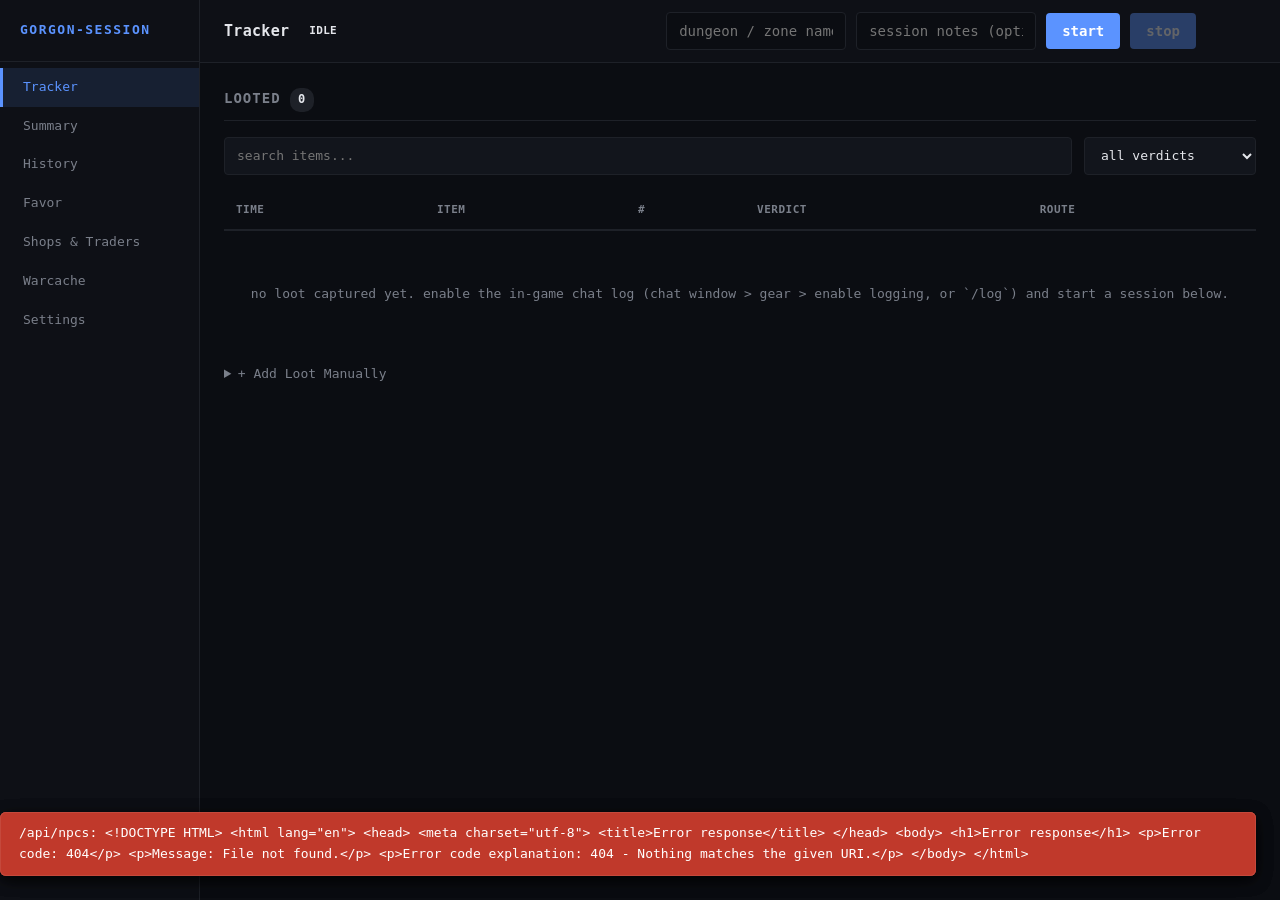
==== web/index.html @ 3cf462e4 "Revamp UI with darker theme, player prices filter, and UX improvements - Update color palette to dar" ====
<!DOCTYPE html>
<html lang="en">
<head>
<meta charset="utf-8">
<meta name="viewport" content="width=device-width, initial-scale=1">
<title>gorgon-session</title>
<link rel="stylesheet" href="style.css">
</head>
<body>
<div class="app">
  <nav class="sidebar">
    <div class="sidebar-header">gorgon-session</div>
    <ul class="nav-list">
      <li class="nav-item active" data-view="tracker">Tracker</li>
      <li class="nav-item" data-view="summary">Summary</li>
      <li class="nav-item" data-view="history">History</li>
      <li class="nav-item" data-view="favor">Favor</li>
      <li class="nav-item" data-view="traders">Shops & Traders</li>
      <li class="nav-item" data-view="warcache">Warcache</li>
      <li class="nav-item" data-view="settings">Settings</li>
    </ul>
  </nav>

  <div class="main-content">
    <header>
      <h1 id="view-title">Tracker <small id="state">idle</small></h1>
      <div class="controls">
        <input id="dungeon" type="text" placeholder="dungeon / zone name" autocomplete="off">
        <input id="notes" type="text" placeholder="session notes (optional)" autocomplete="off">
        <button id="start">start</button>
        <button id="stop" disabled>stop</button>
        <span id="elapsed"></span>
      </div>
    </header>

    <main>
      <!-- Tracker view -->
      <section id="view-tracker">
        <h2>looted <span id="count" class="badge">0</span></h2>
        <div class="tracker-controls">
          <input id="loot-search" type="text" placeholder="search items..." autocomplete="off">
          <select id="loot-filter">
            <option value="">all verdicts</option>
            <option value="favor">favor</option>
            <option value="sell_vendor">sell vendor</option>
            <option value="sell_consignment">sell consignment</option>
            <option value="keep">keep</option>
          </select>
        </div>
        <table id="loot" aria-busy="false">
          <thead>
            <tr><th>time</th><th>item</th><th>#</th><th>verdict</th><th>route</th></tr>
          </thead>
          <tbody></tbody>
        </table>
        <p id="empty" class="muted">no loot captured yet. enable the in-game chat log
          (chat window &gt; gear &gt; enable logging, or `/log`) and start a session
          below.</p>
        <details class="manual-loot-details">
          <summary>+ Add Loot Manually</summary>
          <div class="manual-loot-form">
            <input id="manual-loot-name" type="text" placeholder="item name" autocomplete="off">
            <input id="manual-loot-value" type="number" placeholder="value (g)" min="0" autocomplete="off">
            <input id="manual-loot-count" type="number" placeholder="count" min="1" value="1" autocomplete="off">
            <button id="manual-loot-add">Add</button>
          </div>
        </details>
      </section>

      <!-- Summary view -->
      <section id="view-summary" class="hidden">
        <div class="summary-header">
          <h2>session summary</h2>
          <div class="summary-meta">
            <span id="sum-dungeon"></span>
            <span id="sum-duration"></span>
            <span id="sum-items"></span>
          </div>
          <div class="summary-controls">
            <button id="sort-npc" class="sort-btn active">by NPC</button>
            <button id="sort-map" class="sort-btn">by Map</button>
          </div>
        </div>

        <div id="summary-npc-view">
          <div class="summary-grid">
            <div class="summary-section favor">
              <h3>give as favor <span id="favor-count" class="badge">0</span></h3>
              <div id="favor-list"></div>
            </div>

            <div class="summary-section sell">
              <h3>sell <span id="sell-count" class="badge">0</span></h3>
              <div id="sell-list"></div>
            </div>

            <div class="summary-section keep">
              <h3>keep <span id="keep-count" class="badge">0</span></h3>
              <div id="keep-list"></div>
            </div>
          </div>
        </div>

        <div id="summary-map-view" class="hidden">
          <div id="map-list"></div>
        </div>
      </section>

      <!-- History view -->
      <section id="view-history" class="hidden">
        <div class="history-header">
          <h2>session history</h2>
          <div class="history-stats">
            <span id="history-total-sessions">0 sessions</span>
            <span id="history-total-value">0g total</span>
          </div>
          <div class="settings-search" style="margin-top:8px">
            <input id="history-search" type="text" placeholder="search by dungeon or notes..." autocomplete="off">
          </div>
        </div>
        <div id="history-list"></div>
      </section>

      <!-- History detail view -->
      <section id="view-history-detail" class="hidden">
        <div class="history-detail-header">
          <button id="back-to-history" class="back-btn">← Back to History</button>
          <h2 id="history-detail-title">Session Details</h2>
          <div class="history-detail-actions">
            <button id="export-csv" class="export-btn">Export CSV</button>
            <button id="delete-session" class="delete-btn">Delete</button>
          </div>
          <div class="history-detail-meta">
            <span id="history-detail-dungeon"></span>
            <span id="history-detail-date"></span>
            <span id="history-detail-duration"></span>
          </div>
          <div id="history-detail-notes" class="history-detail-notes"></div>
        </div>
        <div class="history-detail-stats">
          <div class="stat-card">
            <div class="stat-label">Total Items</div>
            <div class="stat-value" id="history-detail-items">0</div>
          </div>
          <div class="stat-card">
            <div class="stat-label">Total Value</div>
            <div class="stat-value" id="history-detail-value">0g</div>
          </div>
          <div class="stat-card">
            <div class="stat-label">Favor Items</div>
            <div class="stat-value" id="history-detail-favor">0</div>
          </div>
          <div class="stat-card">
            <div class="stat-label">Sell Items</div>
            <div class="stat-value" id="history-detail-sell">0</div>
          </div>
        </div>
        <div class="history-detail-content">
          <h3>Items</h3>
          <div id="history-detail-items-list"></div>
        </div>
      </section>

      <!-- Favor view -->
      <section id="view-favor" class="hidden">
        <h2>NPC Favor Progress</h2>
        <div class="settings-search">
          <input id="favor-search" type="text" placeholder="search NPC..." autocomplete="off">
        </div>
        <div id="favor-list-view" class="npc-list"></div>
      </section>

      <!-- Shops & Traders view -->
      <section id="view-traders" class="hidden">
        <h2>Shops & Traders</h2>
        <div class="settings-search trader-search-bar">
          <input id="trader-search" type="text" placeholder="search NPC or area..." autocomplete="off">
          <button id="show-hidden-btn" class="filter-btn" onclick="toggleShowHiddenOnly()">👁‍🗨 hidden</button>
        </div>
        <div id="traders-list"></div>
      </section>

      <!-- Warcache view -->
      <section id="view-warcache" class="hidden">
        <h2>Warcache Solver</h2>
        <p class="muted">12 symbols, 4 slots, duplicates allowed. Enter feedback as "correct,wrong" (e.g. 0,2).</p>
        
        <div class="warcache-symbols">
          <button class="sym-btn" data-sym="0">1</button>
          <button class="sym-btn" data-sym="1">2</button>
          <button class="sym-btn" data-sym="2">3</button>
          <button class="sym-btn" data-sym="3">4</button>
          <button class="sym-btn" data-sym="4">5</button>
          <button class="sym-btn" data-sym="5">6</button>
          <button class="sym-btn" data-sym="6">7</button>
          <button class="sym-btn" data-sym="7">8</button>
          <button class="sym-btn" data-sym="8">9</button>
          <button class="sym-btn" data-sym="9">10</button>
          <button class="sym-btn" data-sym="10">11</button>
          <button class="sym-btn" data-sym="11">12</button>
        </div>

        <div class="warcache-guess-row">
          <div class="guess-slots">
            <div class="guess-slot" data-pos="0"></div>
            <div class="guess-slot" data-pos="1"></div>
            <div class="guess-slot" data-pos="2"></div>
            <div class="guess-slot" data-pos="3"></div>
          </div>
          <input type="text" id="warcache-feedback" placeholder="feedback (e.g. 0,2)" class="feedback-input">
          <button id="warcache-submit" class="add-btn">Submit</button>
          <button id="warcache-undo" class="add-btn" style="background:var(--muted)">Undo</button>
        </div>

        <div class="warcache-suggestion">
          <span>Suggested guess: </span>
          <span id="warcache-suggestion" class="suggestion-text">1 1 1 1</span>
          <button id="warcache-use-suggestion" class="add-btn" style="font-size:12px;padding:4px 8px">Use</button>
        </div>

        <div class="warcache-status">
          <span id="warcache-remaining">20,736 possibilities remaining</span>
          <button id="warcache-reset" class="add-btn" style="background:#e74c3c;font-size:12px;padding:4px 8px">Reset</button>
        </div>

        <div id="warcache-history"></div>
      </section>

      <!-- Settings view -->
      <section id="view-settings" class="hidden">
        <h2>Settings</h2>
        <form id="settings-form" class="settings-form">
          <div class="form-group">
            <label for="settings-chat-log-dir">Chat Log Directory</label>
            <input id="settings-chat-log-dir" type="text" placeholder="e.g., C:\Users\...\AppData\LocalLow\Elder Game\Project Gorgon\ChatLogs" autocomplete="off">
            <small class="form-help">The folder where Project Gorgon writes its *.log files.</small>
          </div>
          <div class="form-group">
            <label for="settings-loot-regex">Loot Regex</label>
            <input id="settings-loot-regex" type="text" placeholder="Leave empty for default" autocomplete="off">
            <small class="form-help">Custom regex to parse loot lines. Capture group 1 must be the item name.</small>
          </div>
          <div class="form-group">
            <label for="settings-sell-value-threshold">Sell Value Threshold (g)</label>
            <input id="settings-sell-value-threshold" type="number" min="0" placeholder="50" autocomplete="off">
            <small class="form-help">Items worth more than this will be suggested for selling instead of donating.</small>
          </div>
          <div class="form-group">
            <label for="settings-notification-threshold">Notification Threshold (g)</label>
            <input id="settings-notification-threshold" type="number" min="0" placeholder="500" autocomplete="off">
            <small class="form-help">Items worth this much or more will trigger browser notifications when looted.</small>
          </div>
          <button type="submit" id="settings-save">Save Settings</button>
          <span id="settings-status" class="settings-status"></span>
        </form>

        <div class="player-prices-section">
          <h3>Player Prices</h3>
          <p class="form-help">Items worth more to other players than the vendor value will route to consignment.</p>
          <div class="player-prices-add">
            <input id="pp-item-name" type="text" placeholder="Item name" autocomplete="off">
            <input id="pp-item-price" type="number" min="0" placeholder="Price (g)" autocomplete="off">
            <button id="pp-add">Add</button>
          </div>
          <div class="player-prices-header">
            <input id="pp-search" type="text" placeholder="Filter prices..." autocomplete="off">
            <span id="pp-count" class="pp-count">0 items</span>
          </div>
          <div id="pp-list"></div>
        </div>
      </section>
    </main>
  </div>
</div>
<script src="shared.js"></script>
<script src="summary.js"></script>
<script src="history.js"></script>
<script src="favor-traders.js"></script>
<script src="settings-warcache.js"></script>
<script src="init.js"></script>
</body>
</html>
---- web/style.css ----
/* ===== Variables & Reset ===== */
:root {
  --bg: #0b0d12;
  --fg: #e4e6eb;
  --muted: #7a7f8a;
  --accent: #5b93ff;
  --accent-dim: rgba(91, 147, 255, 0.12);
  --border: #1e2128;
  --row: #12151c;
  --row-alt: #151922;
  --favor: #2ecc71;
  --sell-vendor: #f1c40f;
  --sell-consignment: #3498db;
  --keep: #6b7280;
  --sidebar-bg: #0e1016;
  --sidebar-width: 200px;
  --radius: 6px;
  --radius-sm: 4px;
  --shadow: 0 1px 3px rgba(0,0,0,0.3);
  --shadow-lg: 0 4px 16px rgba(0,0,0,0.4);
}
*, *::before, *::after { box-sizing: border-box; }
body {
  margin: 0;
  font: 14px/1.6 ui-monospace, "JetBrains Mono", "Fira Code", Consolas, monospace;
  background: var(--bg);
  color: var(--fg);
  -webkit-font-smoothing: antialiased;
}
::selection { background: var(--accent-dim); color: var(--fg); }
.app {
  display: flex;
  min-height: 100vh;
}

/* ===== Sidebar & Navigation ===== */
/* Sidebar */
.sidebar {
  width: var(--sidebar-width);
  background: var(--sidebar-bg);
  border-right: 1px solid var(--border);
  position: fixed;
  top: 0;
  left: 0;
  bottom: 0;
  display: flex;
  flex-direction: column;
  z-index: 100;
}
.sidebar-header {
  padding: 20px;
  font-size: 13px;
  font-weight: 700;
  text-transform: uppercase;
  letter-spacing: 1.5px;
  border-bottom: 1px solid var(--border);
  color: var(--accent);
}
.nav-list {
  list-style: none;
  margin: 0;
  padding: 6px 0;
  flex: 1;
}
.nav-item {
  padding: 9px 20px;
  cursor: pointer;
  color: var(--muted);
  font-size: 13px;
  position: relative;
  transition: background 0.15s, color 0.15s;
  border-left: 3px solid transparent;
}
.nav-item:hover {
  background: var(--accent-dim);
  color: var(--fg);
}
.nav-item.active {
  color: var(--accent);
  background: var(--accent-dim);
  border-left-color: var(--accent);
}
.sidebar-footer {
  padding: 12px 20px;
  border-top: 1px solid var(--border);
}
.sidebar-footer .session-badge {
  font-size: 11px;
  padding: 4px 10px;
  border-radius: 10px;
  text-transform: uppercase;
  font-weight: 600;
  display: inline-block;
}
.session-badge.running { background: var(--favor); color: #000; }
.session-badge.stopped { background: var(--border); color: var(--muted); }
.main-content {
  margin-left: var(--sidebar-width);
  flex: 1;
  display: flex;
  flex-direction: column;
  min-height: 100vh;
}

/* Header */
header {
  display: flex;
  align-items: center;
  justify-content: space-between;
  padding: 12px 24px;
  border-bottom: 1px solid var(--border);
  background: var(--sidebar-bg);
  position: sticky;
  top: 0;
  z-index: 50;
}
header h1 {
  margin: 0;
  font-size: 15px;
  letter-spacing: 0.3px;
  display: flex;
  align-items: center;
  gap: 10px;
}
header h1 small {
  padding: 3px 10px;
  border-radius: 10px;
  font-size: 11px;
  font-weight: 600;
  text-transform: uppercase;
  transition: background 0.2s, color 0.2s;
}
header h1 small.running {
  background: var(--favor);
  color: #000;
  box-shadow: 0 0 8px rgba(46, 204, 113, 0.3);
}
header h1 small.stopped {
  background: var(--border);
  color: var(--muted);
}

/* ===== Header Controls ===== */
.controls {
  display: flex;
  align-items: center;
  gap: 10px;
}
.controls input {
  padding: 7px 12px;
  background: var(--bg);
  border: 1px solid var(--border);
  color: var(--fg);
  border-radius: var(--radius-sm);
  font: inherit;
  width: 180px;
  transition: border-color 0.15s;
}
.controls input:focus {
  outline: none;
  border-color: var(--accent);
  box-shadow: 0 0 0 2px var(--accent-dim);
}
.controls button {
  padding: 7px 16px;
  background: var(--accent);
  color: #fff;
  border: none;
  border-radius: var(--radius-sm);
  cursor: pointer;
  font: inherit;
  font-weight: 600;
  transition: opacity 0.15s, transform 0.1s;
}
.controls button:hover { opacity: 0.9; }
.controls button:active { transform: scale(0.97); }
.controls button:disabled {
  opacity: 0.35;
  cursor: not-allowed;
  transform: none;
}
#elapsed {
  color: var(--muted);
  font-size: 12px;
  min-width: 50px;
}
main {
  padding: 24px;
  max-width: 1400px;
  margin: 0 auto;
  width: 100%;
  flex: 1;
}
section.hidden {
  display: none;
}

/* ===== Shared Elements ===== */
h2 {
  font-size: 14px;
  text-transform: uppercase;
  letter-spacing: 1px;
  color: var(--muted);
  margin: 0 0 16px;
  padding-bottom: 8px;
  border-bottom: 1px solid var(--border);
}
.back-btn {
  padding: 6px 12px;
  background: var(--border);
  color: var(--fg);
  border: none;
  border-radius: var(--radius-sm);
  cursor: pointer;
  font: inherit;
  font-size: 12px;
  transition: background 0.15s, color 0.15s;
  margin-bottom: 8px;
}
.back-btn:hover {
  background: var(--accent);
  color: #fff;
}
.export-btn {
  padding: 6px 14px;
  background: var(--accent);
  color: #fff;
  border: none;
  border-radius: var(--radius-sm);
  cursor: pointer;
  font: inherit;
  font-size: 12px;
  font-weight: 600;
  transition: opacity 0.15s;
}
.export-btn:hover {
  opacity: 0.9;
}
.badge {
  display: inline-block;
  padding: 2px 8px;
  border-radius: 10px;
  background: var(--border);
  color: var(--fg);
  font-size: 12px;
  font-weight: 600;
}

/* ===== Loot Table ===== */
table {
  width: 100%;
  border-collapse: separate;
  border-spacing: 0;
  font-size: 13px;
}
thead th {
  text-align: left;
  padding: 10px 12px;
  border-bottom: 2px solid var(--border);
  color: var(--muted);
  font-weight: 600;
  text-transform: uppercase;
  font-size: 11px;
  letter-spacing: 0.5px;
  position: sticky;
  top: 0;
  background: var(--bg);
}
tbody tr {
  border-bottom: 1px solid var(--border);
  transition: background 0.1s;
}
tbody tr:hover {
  background: var(--accent-dim);
}
tbody tr:nth-child(even) {
  background: var(--row-alt);
}
tbody tr:nth-child(even):hover {
  background: var(--accent-dim);
}
tbody td {
  padding: 8px 12px;
}
td.time {
  color: var(--muted);
  font-size: 12px;
  white-space: nowrap;
}
td.count {
  text-align: right;
  font-weight: 600;
}
td.route {
  color: var(--muted);
  font-size: 12px;
  max-width: 400px;
  overflow: hidden;
  text-overflow: ellipsis;
  white-space: nowrap;
}
.item-icon {
  width: 20px;
  height: 20px;
  vertical-align: middle;
  margin-right: 6px;
  image-rendering: pixelated;
}
.verdict {
  display: inline-block;
  padding: 2px 8px;
  border-radius: 4px;
  font-size: 11px;
  font-weight: 700;
  text-transform: uppercase;
  letter-spacing: 0.3px;
}
.verdict.favor { background: var(--favor); color: #000; }
.verdict.sell_vendor { background: var(--sell-vendor); color: #000; }
.verdict.sell_consignment { background: var(--sell-consignment); color: #fff; }
.verdict.keep { background: var(--keep); color: #fff; }
.muted {
  color: var(--muted);
  font-size: 13px;
  text-align: center;
  padding: 40px 20px;
}

/* Summary view */
/* ===== Summary View ===== */
.summary-header {
  margin-bottom: 24px;
}
.summary-meta {
  display: flex;
  gap: 20px;
  margin-top: 8px;
  color: var(--muted);
  font-size: 13px;
}
.summary-controls {
  display: flex;
  gap: 8px;
  margin-top: 12px;
}
.sort-btn {
  padding: 6px 14px;
  background: var(--border);
  color: var(--fg);
  border: none;
  border-radius: var(--radius-sm);
  cursor: pointer;
  font: inherit;
  font-size: 12px;
  font-weight: 600;
  transition: background 0.15s, color 0.15s;
}
.sort-btn:hover {
  background: var(--row-alt);
}
.sort-btn.active {
  background: var(--accent);
  color: #fff;
}
.summary-grid {
  display: grid;
  grid-template-columns: repeat(auto-fit, minmax(350px, 1fr));
  gap: 20px;
}
.summary-section {
  background: var(--row);
  border: 1px solid var(--border);
  border-radius: var(--radius);
  padding: 20px;
  box-shadow: var(--shadow);
}
.summary-section h3 {
  margin: 0 0 16px;
  font-size: 13px;
  text-transform: uppercase;
  letter-spacing: 0.5px;
  display: flex;
  align-items: center;
  gap: 8px;
}
.summary-section.favor h3 { color: var(--favor); }
.summary-section.sell h3 { color: var(--sell-vendor); }
.summary-section.keep h3 { color: var(--keep); }

.summary-group {
  margin-bottom: 16px;
}
.summary-group:last-child {
  margin-bottom: 0;
}
.summary-group-header {
  font-weight: 600;
  font-size: 13px;
  margin-bottom: 8px;
  padding-bottom: 4px;
  border-bottom: 1px solid var(--border);
  display: flex;
  align-items: center;
  gap: 6px;
}
.pri-btn {
  background: none;
  border: none;
  cursor: pointer;
  font-size: 14px;
  color: var(--muted);
  padding: 0;
  line-height: 1;
}
.pri-btn:hover { color: var(--sell-vendor); }
.pri-btn.active { color: var(--sell-vendor); }
.summary-group-header.npc {
  color: var(--favor);
}
.summary-group-header.vendor {
  color: var(--sell-vendor);
}
.summary-group-header.consignment {
  color: var(--sell-consignment);
}
.summary-item {
  display: flex;
  justify-content: space-between;
  padding: 4px 0;
  font-size: 13px;
}
.summary-item-name {
  flex: 1;
}
.summary-item-count {
  font-weight: 600;
  margin-left: 12px;
}
.summary-item-value {
  color: var(--muted);
  font-size: 12px;
  margin-left: 8px;
}
.summary-empty {
  color: var(--muted);
  font-size: 13px;
  text-align: center;
  padding: 32px 20px;
  background: var(--row);
  border: 1px dashed var(--border);
  border-radius: var(--radius);
}

/* ===== Loading Spinner ===== */
.spinner {
  display: inline-block;
  width: 16px;
  height: 16px;
  border: 2px solid var(--border);
  border-top-color: var(--accent);
  border-radius: 50%;
  animation: spin 0.6s linear infinite;
  vertical-align: middle;
  margin-right: 6px;
}
@keyframes spin { to { transform: rotate(360deg); } }

/* ===== Map View ===== */
/* Map view */
.map-section {
  background: var(--row);
  border: 1px solid var(--border);
  border-radius: var(--radius);
  padding: 20px;
  margin-bottom: 16px;
  box-shadow: var(--shadow);
}
.map-section:last-child {
  margin-bottom: 0;
}
.map-header {
  font-size: 15px;
  font-weight: 600;
  margin-bottom: 12px;
  padding-bottom: 8px;
  border-bottom: 2px solid var(--border);
  color: var(--accent);
}
.map-subsection {
  margin-bottom: 12px;
}
.map-subsection:last-child {
  margin-bottom: 0;
}
.map-subsection-title {
  font-size: 12px;
  font-weight: 600;
  text-transform: uppercase;
  letter-spacing: 0.5px;
  margin-bottom: 6px;
  padding: 4px 8px;
  border-radius: 3px;
}
.map-subsection-title.favor {
  background: rgba(46, 204, 113, 0.15);
  color: var(--favor);
}
.map-subsection-title.sell {
  background: rgba(241, 196, 15, 0.15);
  color: var(--sell-vendor);
}
.map-subsection-title.keep {
  background: rgba(149, 165, 166, 0.15);
  color: var(--keep);
}

/* ===== Shop NPC Settings ===== */
/* Shop NPC view */
.shopnpc-controls {
  display: flex;
  gap: 8px;
  margin-bottom: 16px;
}
.shopnpc-controls input {
  padding: 8px 12px;
  background: var(--bg);
  border: 1px solid var(--border);
  color: var(--fg);
  border-radius: var(--radius-sm);
  font: inherit;
  transition: border-color 0.15s;
}
.shopnpc-controls input:focus {
  outline: none;
  border-color: var(--accent);
  box-shadow: 0 0 0 2px var(--accent-dim);
}
.shopnpc-controls input#shopnpc-name {
  width: 200px;
}
.shopnpc-controls input#shopnpc-area {
  width: 150px;
}
.shopnpc-controls button {
  padding: 8px 16px;
  background: var(--accent);
  color: #fff;
  border: none;
  border-radius: var(--radius-sm);
  cursor: pointer;
  font: inherit;
  font-weight: 600;
}
.shopnpc-controls button:hover {
  opacity: 0.9;
}
.shopnpc-status {
  display: inline-block;
  padding: 2px 8px;
  border-radius: 4px;
  font-size: 11px;
  font-weight: 700;
  text-transform: uppercase;
  letter-spacing: 0.3px;
}
.shopnpc-status.ready { background: var(--favor); color: #000; }
.shopnpc-status.zeroed { background: #e74c3c; color: #fff; }
.shopnpc-actions button {
  padding: 4px 10px;
  margin-right: 4px;
  background: var(--border);
  color: var(--fg);
  border: none;
  border-radius: var(--radius-sm);
  cursor: pointer;
  font: inherit;
  font-size: 12px;
  transition: background 0.15s, color 0.15s;
}
.shopnpc-actions button:hover {
  background: var(--accent);
  color: #fff;
}
.shopnpc-actions button.delete:hover {
  background: #e74c3c;
}

/* ===== NPC Toggle Controls ===== */
/* Settings view */
.settings-search {
  margin-bottom: 16px;
}
.settings-search input {
  padding: 8px 12px;
  background: var(--bg);
  border: 1px solid var(--border);
  color: var(--fg);
  border-radius: var(--radius-sm);
  font: inherit;
  width: 300px;
  transition: border-color 0.15s;
}
.settings-search input:focus {
  outline: none;
  border-color: var(--accent);
  box-shadow: 0 0 0 2px var(--accent-dim);
}
.npc-list {
  display: grid;
  grid-template-columns: repeat(auto-fill, minmax(280px, 1fr));
  gap: 8px;
}
.npc-item {
  display: flex;
  align-items: center;
  justify-content: space-between;
  padding: 10px 12px;
  background: var(--row);
  border: 1px solid var(--border);
  border-radius: var(--radius-sm);
  transition: border-color 0.15s;
}
.npc-item:hover {
  border-color: var(--muted);
}
.npc-item.disabled {
  opacity: 0.5;
}
.npc-info {
  flex: 1;
}
.npc-name {
  font-weight: 600;
  font-size: 13px;
}
.npc-area {
  color: var(--muted);
  font-size: 11px;
}
.npc-toggle {
  position: relative;
  width: 40px;
  height: 20px;
}
.npc-toggle input {
  opacity: 0;
  width: 0;
  height: 0;
}
.npc-toggle .slider {
  position: absolute;
  cursor: pointer;
  top: 0;
  left: 0;
  right: 0;
  bottom: 0;
  background: var(--border);
  border-radius: 20px;
  transition: 0.2s;
}
.npc-toggle .slider:before {
  position: absolute;
  content: "";
  height: 14px;
  width: 14px;
  left: 3px;
  bottom: 3px;
  background: var(--fg);
  border-radius: 50%;
  transition: 0.2s;
}
.npc-toggle input:checked + .slider {
  background: var(--favor);
}
.npc-toggle input:checked + .slider:before {
  transform: translateX(20px);
}
.npc-toggle-btn {
  padding: 4px 12px;
  background: var(--accent);
  color: #fff;
  border: none;
  border-radius: var(--radius-sm);
  cursor: pointer;
  font: inherit;
  font-size: 12px;
  font-weight: 600;
  transition: opacity 0.15s;
}
.npc-toggle-btn:disabled {
  background: var(--border);
  color: var(--muted);
  cursor: not-allowed;
}
.npc-toggle-btn:hover:not(:disabled) {
  opacity: 0.85;
}

/* ===== Crafting View ===== */
/* Crafting view */
.crafting-controls {
  display: flex;
  gap: 8px;
  margin-bottom: 20px;
}
.crafting-controls input {
  padding: 8px 12px;
  background: var(--bg);
  border: 1px solid var(--border);
  color: var(--fg);
  border-radius: 4px;
  font: inherit;
  flex: 1;
  max-width: 400px;
}
.crafting-controls button {
  padding: 8px 16px;
  background: var(--accent);
  color: #fff;
  border: none;
  border-radius: var(--radius-sm);
  cursor: pointer;
  font: inherit;
  font-weight: 600;
  transition: opacity 0.15s;
}
.crafting-controls button:hover {
  opacity: 0.9;
}

.recipe-card {
  background: var(--row);
  border: 1px solid var(--border);
  border-radius: var(--radius);
  padding: 16px;
  margin-bottom: 16px;
  box-shadow: var(--shadow);
}
.recipe-card:last-child {
  margin-bottom: 0;
}
.recipe-header {
  display: flex;
  justify-content: space-between;
  align-items: center;
  margin-bottom: 12px;
}
.recipe-name {
  font-size: 15px;
  font-weight: 600;
  color: var(--fg);
}
.recipe-actions button {
  padding: 4px 10px;
  margin-left: 8px;
  background: var(--border);
  color: var(--fg);
  border: none;
  border-radius: var(--radius-sm);
  cursor: pointer;
  font: inherit;
  font-size: 12px;
  transition: background 0.15s, color 0.15s;
}
.recipe-actions button:hover {
  background: var(--accent);
  color: #fff;
}
.recipe-actions button.delete:hover {
  background: #e74c3c;
}

.material-input {
  display: flex;
  gap: 8px;
  margin-bottom: 12px;
}
.material-input input {
  padding: 6px 10px;
  background: var(--bg);
  border: 1px solid var(--border);
  color: var(--fg);
  border-radius: 4px;
  font: inherit;
  font-size: 12px;
}
.material-input input[type="text"] {
  flex: 1;
  max-width: 300px;
}
.material-input input[type="number"] {
  width: 80px;
}
.material-input button {
  padding: 6px 12px;
  background: var(--accent);
  color: #fff;
  border: none;
  border-radius: 4px;
  cursor: pointer;
  font: inherit;
  font-size: 12px;
  font-weight: 600;
}

.material-list {
  list-style: none;
  margin: 0;
  padding: 0;
}
.material-item {
  display: flex;
  align-items: center;
  padding: 8px 0;
  border-bottom: 1px solid var(--border);
}
.material-item:last-child {
  border-bottom: none;
}
.material-item input[type="checkbox"] {
  margin-right: 12px;
  width: 18px;
  height: 18px;
  cursor: pointer;
}
.material-item.checked .material-name {
  text-decoration: line-through;
  color: var(--muted);
}
.material-name {
  flex: 1;
  font-size: 13px;
}
.material-qty {
  color: var(--muted);
  font-size: 12px;
  margin-left: 8px;
}
.material-item button {
  padding: 2px 8px;
  margin-left: 8px;
  background: transparent;
  color: var(--muted);
  border: 1px solid var(--border);
  border-radius: 3px;
  cursor: pointer;
  font: inherit;
  font-size: 11px;
}
.material-item button:hover {
  background: var(--border);
  color: var(--fg);
}

/* History view */
.history-header {
  margin-bottom: 24px;
}
.history-stats {
  display: flex;
  gap: 20px;
  margin-top: 8px;
  color: var(--muted);
  font-size: 13px;
}

.history-list {
  display: flex;
  flex-direction: column;
  gap: 12px;
}

/* ===== History View ===== */
.history-card {
  background: var(--row);
  border: 1px solid var(--border);
  border-radius: var(--radius);
  padding: 18px;
  cursor: pointer;
  transition: border-color 0.15s, background 0.15s, box-shadow 0.15s;
  box-shadow: var(--shadow);
}
.history-card:hover {
  border-color: var(--accent);
  background: var(--row-alt);
  box-shadow: 0 2px 8px rgba(91, 147, 255, 0.08);
}

.history-card-header {
  display: flex;
  justify-content: space-between;
  align-items: center;
  margin-bottom: 12px;
}
.history-card-dungeon {
  font-size: 16px;
  font-weight: 600;
  color: var(--fg);
}
.history-card-date {
  color: var(--muted);
  font-size: 12px;
}
.history-card-notes {
  color: var(--muted);
  font-size: 13px;
  margin-bottom: 12px;
  font-style: italic;
}

.history-card-stats {
  display: flex;
  gap: 24px;
  flex-wrap: wrap;
}
.history-stat {
  display: flex;
  flex-direction: column;
  gap: 2px;
}
.history-stat-label {
  color: var(--muted);
  font-size: 11px;
  text-transform: uppercase;
  letter-spacing: 0.5px;
}
.history-stat-value {
  font-size: 14px;
  font-weight: 600;
  color: var(--fg);
}
.history-stat-value.value {
  color: var(--favor);
}

/* ===== History Detail View ===== */
.history-detail-header {
  margin-bottom: 24px;
}
.history-detail-header h2 {
  border-bottom: none;
  padding-bottom: 0;
}
.history-detail-meta {
  display: flex;
  gap: 20px;
  margin-top: 8px;
  color: var(--muted);
  font-size: 13px;
}

.history-detail-stats {
  display: grid;
  grid-template-columns: repeat(auto-fit, minmax(200px, 1fr));
  gap: 16px;
  margin-bottom: 32px;
}
.stat-card {
  background: var(--row);
  border: 1px solid var(--border);
  border-radius: var(--radius);
  padding: 20px;
  text-align: center;
  box-shadow: var(--shadow);
}
.stat-label {
  color: var(--muted);
  font-size: 11px;
  text-transform: uppercase;
  letter-spacing: 0.5px;
  margin-bottom: 8px;
}
.stat-value {
  font-size: 24px;
  font-weight: 600;
  color: var(--fg);
}

.history-detail-content h3 {
  font-size: 14px;
  text-transform: uppercase;
  letter-spacing: 1px;
  color: var(--muted);
  margin: 0 0 12px;
}

/* ===== Favor View ===== */
/* Favor view */
.favor-item {
  display: flex;
  align-items: center;
  justify-content: space-between;
  padding: 12px;
  background: var(--row);
  border: 1px solid var(--border);
  border-radius: var(--radius-sm);
  margin-bottom: 8px;
  transition: border-color 0.15s;
}
.favor-item:hover {
  border-color: var(--muted);
}
.favor-item.completed {
  border-color: var(--favor);
  background: rgba(46, 204, 113, 0.08);
}
.favor-info {
  flex: 1;
}
.favor-name {
  font-weight: 600;
  font-size: 13px;
  margin-bottom: 2px;
}
.favor-area {
  color: var(--muted);
  font-size: 11px;
}
.favor-status {
  display: flex;
  align-items: center;
  gap: 12px;
}
.favor-badge {
  padding: 4px 10px;
  border-radius: var(--radius-sm);
  font-size: 11px;
  font-weight: 700;
  text-transform: uppercase;
  letter-spacing: 0.3px;
}
.favor-badge.pending {
  background: var(--border);
  color: var(--muted);
}
.favor-badge.completed {
  background: var(--favor);
  color: #000;
}
.favor-toggle {
  position: relative;
  width: 40px;
  height: 20px;
}
.favor-toggle input {
  opacity: 0;
  width: 0;
  height: 0;
}
.favor-toggle .slider {
  position: absolute;
  cursor: pointer;
  top: 0;
  left: 0;
  right: 0;
  bottom: 0;
  background: var(--border);
  border-radius: 20px;
  transition: 0.2s;
}
.favor-toggle .slider:before {
  position: absolute;
  content: "";
  height: 14px;
  width: 14px;
  left: 3px;
  bottom: 3px;
  background: var(--fg);
  border-radius: 50%;
  transition: 0.2s;
}
.favor-toggle input:checked + .slider {
  background: var(--favor);
}
.favor-toggle input:checked + .slider:before {
  transform: translateX(20px);
}

/* ===== Settings View ===== */
/* Settings Form */
.settings-form {
  background: var(--row);
  border: 1px solid var(--border);
  border-radius: var(--radius);
  padding: 24px;
  max-width: 600px;
  box-shadow: var(--shadow);
}
.form-group {
  margin-bottom: 20px;
}
.form-group label {
  display: block;
  font-weight: 600;
  font-size: 13px;
  margin-bottom: 8px;
  color: var(--fg);
}
.form-group input,
.form-group select {
  width: 100%;
  padding: 10px 12px;
  background: var(--bg);
  border: 1px solid var(--border);
  color: var(--fg);
  border-radius: var(--radius-sm);
  font: inherit;
  font-size: 13px;
  transition: border-color 0.15s;
}
.form-group input:focus,
.form-group select:focus {
  border-color: var(--accent);
  outline: none;
  box-shadow: 0 0 0 2px var(--accent-dim);
}

/* ===== Player Prices ===== */
.form-help {
  display: block;
  margin-top: 6px;
  color: var(--muted);
  font-size: 11px;
}
#settings-save {
  padding: 10px 20px;
  background: var(--accent);
  color: #fff;
  border: none;
  border-radius: var(--radius-sm);
  cursor: pointer;
  font: inherit;
  font-weight: 600;
  font-size: 13px;
  transition: opacity 0.15s;
}
#settings-save:hover {
  opacity: 0.9;
}
.settings-status {
  margin-left: 16px;
  font-size: 13px;
  font-weight: 600;
}
.settings-status.success {
  color: var(--favor);
}
.settings-status.error {
  color: #e74c3c;
}

/* Tracker controls */
.tracker-controls {
  display: flex;
  gap: 12px;
  margin-bottom: 16px;
}
.tracker-controls input {
  flex: 1;
  padding: 8px 12px;
  background: var(--row);
  border: 1px solid var(--border);
  border-radius: 4px;
  color: var(--fg);
  font: inherit;
  font-size: 13px;
}
.tracker-controls input:focus {
  outline: none;
  border-color: var(--accent);
}
.tracker-controls select {
  padding: 8px 12px;
  background: var(--row);
  border: 1px solid var(--border);
  border-radius: 4px;
  color: var(--fg);
  font: inherit;
  font-size: 13px;
  cursor: pointer;
}
.tracker-controls select:focus {
  outline: none;
  border-color: var(--accent);
}

/* ===== Modals ===== */
/* Modal */
.modal {
  position: fixed;
  top: 0;
  left: 0;
  right: 0;
  bottom: 0;
  background: rgba(0, 0, 0, 0.65);
  display: flex;
  align-items: center;
  justify-content: center;
  z-index: 1000;
  animation: modal-fade 0.15s ease;
}

.modal-content {
  background: var(--row);
  border: 1px solid var(--border);
  border-radius: 10px;
  width: 90%;
  max-width: 500px;
  max-height: 80vh;
  display: flex;
  flex-direction: column;
  box-shadow: var(--shadow-lg);
  animation: modal-slide 0.2s ease;
}

@keyframes modal-fade { from { opacity: 0; } to { opacity: 1; } }
@keyframes modal-slide { from { opacity: 0; transform: translateY(-10px) scale(0.98); } to { opacity: 1; transform: translateY(0) scale(1); } }

.modal-content.modal-small {
  max-width: 350px;
}

.modal-header {
  display: flex;
  justify-content: space-between;
  align-items: center;
  padding: 16px;
  border-bottom: 1px solid var(--border);
}

.modal-header h3 {
  margin: 0;
  font-size: 16px;
}

.modal-close {
  background: none;
  border: none;
  color: var(--muted);
  font-size: 22px;
  cursor: pointer;
  padding: 0;
  width: 28px;
  height: 28px;
  display: flex;
  align-items: center;
  justify-content: center;
  border-radius: 4px;
  transition: background 0.15s, color 0.15s;
}

.modal-close:hover {
  background: var(--accent-dim);
  color: var(--fg);
}

.modal-body {
  padding: 16px;
  overflow-y: auto;
}

.modal-body .npc-search {
  width: 100%;
  padding: 8px 12px;
  background: var(--bg-dark);
  border: 1px solid var(--border);
  border-radius: 4px;
  color: var(--fg);
  font-size: 14px;
  margin-bottom: 12px;
}

.modal-body .npc-search:focus {
  outline: none;
  border-color: var(--accent);
}

.npc-area-section {
  margin-bottom: 16px;
}

.npc-area-header {
  font-weight: 600;
  color: var(--accent);
  padding: 4px 0;
  margin-bottom: 4px;
  font-size: 13px;
  text-transform: uppercase;
  letter-spacing: 0.5px;
}

.npc-item-selectable {
  padding: 8px 12px;
  background: var(--bg-dark);
  border: 1px solid var(--border);
  border-radius: 4px;
  margin-bottom: 4px;
  cursor: pointer;
  transition: all 0.15s;
}

.npc-item-selectable:hover {
  background: var(--bg-light);
  border-color: var(--accent);
}

.modal-body .form-group {
  margin-bottom: 16px;
}

.modal-body .form-group label {
  display: block;
  margin-bottom: 4px;
  font-weight: 600;
}

.modal-body .form-group .sublabel {
  color: var(--muted);
  font-weight: 400;
  font-size: 13px;
  margin-bottom: 8px;
}

.modal-body .limit-input {
  width: 100%;
  padding: 8px 12px;
  background: var(--bg-dark);
  border: 1px solid var(--border);
  border-radius: 4px;
  color: var(--fg);
  font-size: 14px;
}

.modal-body .limit-input:focus {
  outline: none;
  border-color: var(--accent);
}

.modal-body .add-trader-confirm {
  width: 100%;
  padding: 10px;
  background: var(--accent);
  color: white;
  border: none;
  border-radius: var(--radius-sm);
  font-size: 14px;
  font-weight: 600;
  cursor: pointer;
  transition: opacity 0.15s;
}

.modal-body .add-trader-confirm:hover {
  opacity: 0.9;
}

/* ===== Trader View ===== */
/* Traders view */
.section-divider { border: none; border-top: 1px solid var(--border); margin: 20px 0; }
.shopnpc-section { margin-bottom: 8px; }
.trader-toggle-bar { padding: 8px 12px; display: flex; align-items: center; gap: 12px; }
.trader-toggle-bar .toggle-label { font-size: 12px; color: var(--muted); margin-left: 4px; }
.hide-btn {
  background: none;
  border: none;
  color: var(--muted);
  cursor: pointer;
  font-size: 12px;
  padding: 2px 6px;
  border-radius: 3px;
  opacity: 0;
  transition: opacity 0.2s, color 0.15s, background 0.15s;
}
.trader-row:hover .hide-btn,
.trader-area-header:hover .hide-btn {
  opacity: 1;
}
.hide-btn:hover { color: #e74c3c; background: rgba(231,76,60,0.1); }
.save-btn {
  background: var(--accent);
  color: #fff;
  border: none;
  padding: 4px 10px;
  border-radius: var(--radius-sm);
  cursor: pointer;
  font-size: 12px;
  margin-left: 8px;
  transition: opacity 0.15s;
}
.save-btn:hover { opacity: 0.85; }
.area-header-actions { display: flex; align-items: center; gap: 8px; margin-left: auto; }
/* ===== Hidden Section ===== */
.hidden-section { opacity: 0.7; }
.hidden-header { font-style: italic; }
.hidden-item-row { padding: 6px 12px; }
.hidden-item-row .trader-name { flex: 1; }
.trader-area-label { font-size: 12px; color: var(--muted); }
.hidden-type-badge { font-size: 11px; color: var(--muted); background: var(--border); padding: 1px 6px; border-radius: 3px; }
.unhide-btn {
  background: none;
  border: 1px solid var(--accent);
  color: var(--accent);
  cursor: pointer;
  font-size: 11px;
  padding: 2px 8px;
  border-radius: 3px;
  margin-left: auto;
}
.unhide-btn:hover { background: var(--accent); color: #fff; }
.trader-search-bar { display: flex; gap: 8px; align-items: center; }
.trader-search-bar input { flex: 1; }
.filter-btn {
  background: var(--row);
  border: 1px solid var(--border);
  color: var(--muted);
  cursor: pointer;
  font-size: 12px;
  padding: 6px 12px;
  border-radius: var(--radius-sm);
  white-space: nowrap;
  transition: border-color 0.15s, color 0.15s, background 0.15s;
}
.filter-btn:hover {
  border-color: var(--accent);
  color: var(--fg);
}
.filter-btn.active {
  background: var(--accent);
  color: #fff;
  border-color: var(--accent);
}
.traders-controls {
  margin-bottom: 20px;
}
.add-btn {
  padding: 8px 16px;
  background: var(--accent);
  color: white;
  border: none;
  border-radius: var(--radius-sm);
  cursor: pointer;
  font-size: 14px;
  font-weight: 600;
  transition: opacity 0.15s;
}
.add-btn:hover {
  opacity: 0.9;
}
.trader-card {
  background: var(--row);
  border: 1px solid var(--border);
  border-radius: var(--radius);
  padding: 16px;
  margin-bottom: 12px;
  box-shadow: var(--shadow);
}
.trader-header {
  display: flex;
  justify-content: space-between;
  align-items: flex-start;
  margin-bottom: 12px;
}
.trader-info {
  flex: 1;
}
.trader-name {
  font-size: 16px;
  font-weight: 600;
  color: var(--fg);
}
.trader-area {
  font-size: 13px;
  color: var(--muted);
  margin-top: 2px;
}
.trader-actions {
  display: flex;
  gap: 8px;
}
.trader-edit {
  background: var(--row-alt);
  border: 1px solid var(--border);
  color: var(--fg);
  font-size: 13px;
  cursor: pointer;
  padding: 4px 12px;
  border-radius: var(--radius-sm);
  transition: border-color 0.15s, background 0.15s;
}
.trader-edit:hover {
  background: var(--border);
  border-color: var(--accent);
}
.trader-delete {
  background: none;
  border: none;
  color: var(--muted);
  font-size: 20px;
  cursor: pointer;
  padding: 0 4px;
  line-height: 1;
}
.trader-delete:hover {
  color: var(--danger, #e74c3c);
}
.trader-progress {
  margin-bottom: 12px;
}
.progress-bar {
  width: 100%;
  height: 8px;
  background: var(--border);
  border-radius: 4px;
  overflow: hidden;
  margin-bottom: 6px;
  box-shadow: inset 0 1px 2px rgba(0,0,0,0.2);
}
.progress-fill {
  height: 100%;
  transition: width 0.4s ease;
  border-radius: 4px;
}
.progress-fill.normal {
  background: linear-gradient(90deg, #27ae60, var(--favor));
}
.progress-fill.warning {
  background: linear-gradient(90deg, #e67e22, var(--sell-vendor));
}
.progress-fill.danger {
  background: linear-gradient(90deg, #c0392b, #e74c3c);
}
.progress-text {
  display: flex;
  justify-content: space-between;
  font-size: 13px;
  color: var(--muted);
}
.remaining {
  font-weight: 600;
}
.remaining.positive { color: var(--favor); }
.remaining.negative { color: #e74c3c; }
.reset-time {
  display: flex;
  justify-content: space-between;
  align-items: center;
  margin-top: 8px;
  padding-top: 8px;
  border-top: 1px solid var(--border);
  font-size: 13px;
}
.reset-label {
  color: var(--muted);
}
.reset-value {
  color: var(--accent);
  font-weight: 600;
}
.reset-date {
  color: var(--muted);
  font-size: 12px;
}
.log-sale-btn {
  padding: 6px 12px;
  background: var(--row-alt);
  border: 1px solid var(--border);
  border-radius: var(--radius-sm);
  color: var(--fg);
  cursor: pointer;
  font-size: 13px;
  transition: border-color 0.15s, background 0.15s;
}
.log-sale-btn:hover {
  background: var(--border);
  border-color: var(--accent);
}

/* Trader area sections */
.trader-area-section {
  margin-bottom: 16px;
  border: 1px solid var(--border);
  border-radius: var(--radius);
  overflow: hidden;
  box-shadow: var(--shadow);
}
.trader-area-header {
  display: flex;
  justify-content: space-between;
  align-items: center;
  padding: 12px 16px;
  background: var(--row);
  cursor: pointer;
  font-weight: 600;
  font-size: 14px;
  user-select: none;
  transition: background 0.15s;
}
.trader-area-header:hover {
  background: var(--row-alt);
}
.collapse-icon {
  color: var(--muted);
  font-size: 10px;
  transition: transform 0.2s;
}
.trader-area-header.collapsed .collapse-icon {
  transform: rotate(-90deg);
}
.trader-area-content {
  padding: 8px;
  background: var(--bg);
}

/* Trader rows */
.trader-row {
  padding: 10px 12px;
  border-bottom: 1px solid var(--border);
  font-size: 13px;
}
.trader-row:last-child {
  border-bottom: none;
}
.trader-row.unused-warning {
  background: rgba(241, 196, 15, 0.05);
}
.trader-row-top {
  display: flex;
  align-items: center;
  gap: 12px;
}
.trader-row-bottom {
  display: flex;
  gap: 12px;
  flex-wrap: wrap;
  margin-top: 6px;
  padding-left: 36px;
}
.trader-name {
  flex: 0 0 180px;
  font-weight: 600;
}
.trader-capacity {
  flex: 1;
  display: flex;
  align-items: center;
  gap: 6px;
}
.capacity-label {
  font-size: 12px;
  color: var(--muted);
}
.capacity-value {
  font-weight: 600;
  color: var(--accent);
}
.capacity-value.zeroed {
  color: #e74c3c;
}
.trader-reset {
  flex: 0 0 150px;
  display: flex;
  align-items: center;
  gap: 8px;
  font-size: 12px;
}
.trader-row-bottom label {
  display: inline-flex;
  align-items: center;
  gap: 4px;
  font-size: 12px;
  color: var(--muted);
  cursor: pointer;
}
.trader-row-bottom input {
  width: 70px;
  padding: 4px 6px;
  background: var(--row);
  border: 1px solid var(--border);
  border-radius: 3px;
  color: var(--fg);
  font: inherit;
  font-size: 12px;
}
.trader-row-bottom input:focus {
  outline: none;
  border-color: var(--accent);
}
.reset-timer {
  color: var(--accent);
  font-weight: 600;
}
.unused-badge {
  background: var(--sell-vendor);
  color: var(--bg);
  padding: 2px 6px;
  border-radius: 3px;
  font-size: 11px;
  font-weight: 700;
  letter-spacing: 0.3px;
}

/* ===== Warcache Solver ===== */
/* Warcache solver */
.warcache-symbols {
  display: flex;
  flex-wrap: wrap;
  gap: 8px;
  margin-bottom: 16px;
}
.sym-btn {
  width: 40px;
  height: 40px;
  background: var(--row);
  border: 2px solid var(--border);
  border-radius: 6px;
  color: var(--fg);
  font-size: 16px;
  font-weight: 600;
  cursor: pointer;
  transition: border-color 0.15s, background 0.15s;
}
.sym-btn:hover {
  border-color: var(--accent);
  background: var(--row-alt);
}
.sym-btn.selected {
  border-color: var(--accent);
  background: var(--accent);
  color: #fff;
}
.warcache-guess-row {
  display: flex;
  align-items: center;
  gap: 12px;
  margin-bottom: 16px;
  flex-wrap: wrap;
}
.guess-slots {
  display: flex;
  gap: 6px;
}
.guess-slot {
  width: 40px;
  height: 40px;
  background: var(--row);
  border: 2px solid var(--border);
  border-radius: 6px;
  display: flex;
  align-items: center;
  justify-content: center;
  font-size: 16px;
  font-weight: 600;
  color: var(--accent);
  cursor: pointer;
}
.guess-slot.filled {
  border-color: var(--accent);
}
.feedback-input {
  width: 100px;
  padding: 8px 10px;
  background: var(--row);
  border: 1px solid var(--border);
  border-radius: var(--radius-sm);
  color: var(--fg);
  font: inherit;
  font-size: 14px;
  transition: border-color 0.15s;
}
.feedback-input:focus {
  outline: none;
  border-color: var(--accent);
}
.warcache-suggestion {
  display: flex;
  align-items: center;
  gap: 8px;
  margin-bottom: 8px;
  font-size: 14px;
}
.suggestion-text {
  font-weight: 600;
  color: var(--favor);
  letter-spacing: 2px;
}
.warcache-status {
  display: flex;
  align-items: center;
  gap: 12px;
  margin-bottom: 16px;
  font-size: 13px;
  color: var(--muted);
}
.warcache-history {
  display: flex;
  flex-direction: column;
  gap: 8px;
}
.warcache-history-row {
  display: flex;
  align-items: center;
  gap: 8px;
  padding: 8px 12px;
  background: var(--row);
  border-radius: 6px;
  font-size: 14px;
}
.warcache-history-row .history-guess {
  display: flex;
  gap: 4px;
}
.warcache-history-row .history-sym {
  width: 32px;
  height: 32px;
  background: var(--row-alt);
  border: 1px solid var(--border);
  border-radius: 4px;
  display: flex;
  align-items: center;
  justify-content: center;
  font-weight: 600;
  font-size: 14px;
}
.warcache-history-row .history-feedback {
  margin-left: auto;
  font-weight: 600;
  color: var(--muted);
}

/* ===== Player Prices ===== */
.player-prices-section {
  margin-top: 32px;
  padding-top: 24px;
  border-top: 1px solid var(--border);
}
.player-prices-section h3 {
  margin: 0 0 4px;
  font-size: 14px;
  text-transform: uppercase;
  letter-spacing: 1px;
  color: var(--muted);
}
.player-prices-header {
  display: flex;
  justify-content: space-between;
  align-items: center;
  margin: 16px 0 12px;
}
.player-prices-header .pp-count {
  font-size: 12px;
  color: var(--muted);
}
.player-prices-header input {
  padding: 6px 10px;
  background: var(--bg);
  border: 1px solid var(--border);
  color: var(--fg);
  border-radius: var(--radius-sm);
  font: inherit;
  font-size: 12px;
  width: 200px;
  transition: border-color 0.15s;
}
.player-prices-header input:focus {
  outline: none;
  border-color: var(--accent);
  box-shadow: 0 0 0 2px var(--accent-dim);
}
.player-prices-add {
  display: flex;
  gap: 8px;
  margin-bottom: 16px;
  align-items: center;
}
.player-prices-add input {
  padding: 8px 12px;
  background: var(--bg);
  border: 1px solid var(--border);
  color: var(--fg);
  border-radius: var(--radius-sm);
  font: inherit;
  font-size: 13px;
  transition: border-color 0.15s;
}
.player-prices-add input:focus {
  outline: none;
  border-color: var(--accent);
  box-shadow: 0 0 0 2px var(--accent-dim);
}
.player-prices-add input#pp-item-name { flex: 1; max-width: 300px; }
.player-prices-add input#pp-item-price { width: 120px; }
.player-prices-add button {
  padding: 8px 16px;
  background: var(--accent);
  color: #fff;
  border: none;
  border-radius: var(--radius-sm);
  cursor: pointer;
  font: inherit;
  font-weight: 600;
  transition: opacity 0.15s;
}
.player-prices-add button:hover { opacity: 0.9; }
#pp-list {
  display: flex;
  flex-direction: column;
  gap: 4px;
}
.pp-item {
  display: flex;
  align-items: center;
  padding: 8px 12px;
  background: var(--row);
  border: 1px solid var(--border);
  border-radius: var(--radius-sm);
  transition: border-color 0.15s;
  gap: 12px;
}
.pp-item:hover {
  border-color: var(--muted);
}
.pp-name {
  flex: 1;
  font-weight: 500;
  font-size: 13px;
}
.pp-price {
  font-weight: 600;
  font-size: 13px;
  color: var(--sell-consignment);
  min-width: 60px;
  text-align: right;
}
.pp-delete {
  background: none;
  border: none;
  color: #e74c3c;
  cursor: pointer;
  font-size: 16px;
  padding: 2px 6px;
  opacity: 0.4;
  border-radius: 3px;
  transition: opacity 0.15s, background 0.15s;
  line-height: 1;
}
.pp-delete:hover { opacity: 1; background: rgba(231,76,60,0.1); }

/* ===== Toast Notifications ===== */
/* Toast notifications */
.toast {
  position: fixed;
  bottom: 24px;
  right: 24px;
  padding: 10px 18px;
  border-radius: var(--radius);
  color: #fff;
  font-size: 13px;
  font-weight: 500;
  z-index: 9999;
  box-shadow: var(--shadow-lg);
  animation: toast-in 0.25s ease;
  border: 1px solid rgba(255,255,255,0.08);
}
.toast-error { background: #c0392b; }
.toast-success { background: #27ae60; }
.toast-info { background: #2980b9; }
@keyframes toast-in { from { opacity: 0; transform: translateY(10px) scale(0.96); } to { opacity: 1; transform: translateY(0) scale(1); } }
@keyframes toast-out { from { opacity: 1; transform: translateY(0) scale(1); } to { opacity: 0; transform: translateY(-6px) scale(0.96); } }

/* ===== Custom Scrollbar ===== */
::-webkit-scrollbar { width: 8px; height: 8px; }
::-webkit-scrollbar-track { background: var(--bg); }
::-webkit-scrollbar-thumb { background: var(--border); border-radius: 4px; }
::-webkit-scrollbar-thumb:hover { background: #333740; }
* { scrollbar-width: thin; scrollbar-color: var(--border) var(--bg); }

/* ===== Manual Loot Form ===== */
.manual-loot-details {
  margin-top: 12px;
  color: var(--muted);
  font-size: 13px;
}
.manual-loot-details summary {
  cursor: pointer;
  padding: 6px 0;
  font-weight: 500;
  transition: color 0.15s;
}
.manual-loot-details summary:hover {
  color: var(--fg);
}
.manual-loot-form {
  display: flex;
  gap: 8px;
  margin-top: 10px;
  flex-wrap: wrap;
  align-items: center;
}
.manual-loot-form input {
  padding: 6px 10px;
  background: var(--bg);
  border: 1px solid var(--border);
  color: var(--fg);
  border-radius: var(--radius-sm);
  font: inherit;
  width: 140px;
  transition: border-color 0.15s;
}
.manual-loot-form input:focus {
  outline: none;
  border-color: var(--accent);
  box-shadow: 0 0 0 2px var(--accent-dim);
}
.manual-loot-form button {
  padding: 6px 14px;
  background: var(--accent);
  color: #fff;
  border: none;
  border-radius: var(--radius-sm);
  cursor: pointer;
  font: inherit;
  font-weight: 600;
  transition: opacity 0.15s;
}
.manual-loot-form button:hover {
  opacity: 0.9;
}

/* ===== Loot Row Delete Button ===== */
.loot-del-btn {
  background: none;
  border: none;
  color: #e74c3c;
  cursor: pointer;
  font-size: 16px;
  padding: 2px 6px;
  opacity: 0.4;
  border-radius: 3px;
  transition: opacity 0.15s, background 0.15s;
}
.loot-del-btn:hover { opacity: 1; background: rgba(231,76,60,0.1); }

/* ===== History Detail Actions ===== */
.history-detail-actions {
  display: flex;
  gap: 8px;
  margin-bottom: 12px;
}
.delete-btn {
  padding: 6px 14px;
  background: #c0392b;
  color: #fff;
  border: none;
  border-radius: var(--radius-sm);
  cursor: pointer;
  font: inherit;
  font-weight: 600;
  font-size: 12px;
  transition: opacity 0.15s;
}
.delete-btn:hover { opacity: 0.85; }

/* ===== History Detail Notes ===== */
.history-detail-notes {
  margin: 8px 0;
  padding: 8px 12px;
  background: var(--row);
  border: 1px solid var(--border);
  border-radius: 4px;
  font-size: 13px;
  display: flex;
  gap: 8px;
  align-items: flex-start;
}
.detail-notes-text { flex: 1; }
.detail-notes-empty { color: var(--muted); font-style: italic; }
.edit-notes-btn, .save-notes-btn {
  background: var(--border);
  border: none;
  color: var(--fg);
  cursor: pointer;
  padding: 4px 10px;
  border-radius: var(--radius-sm);
  font: inherit;
  font-size: 12px;
  transition: background 0.15s, color 0.15s;
  flex-shrink: 0;
}
.edit-notes-btn:hover, .save-notes-btn:hover { background: var(--accent); color: #fff; }
#notes-edit-textarea {
  width: 100%;
  padding: 6px 8px;
  background: var(--bg);
  border: 1px solid var(--accent);
  color: var(--fg);
  border-radius: 4px;
  font: inherit;
  font-size: 13px;
  resize: vertical;
}
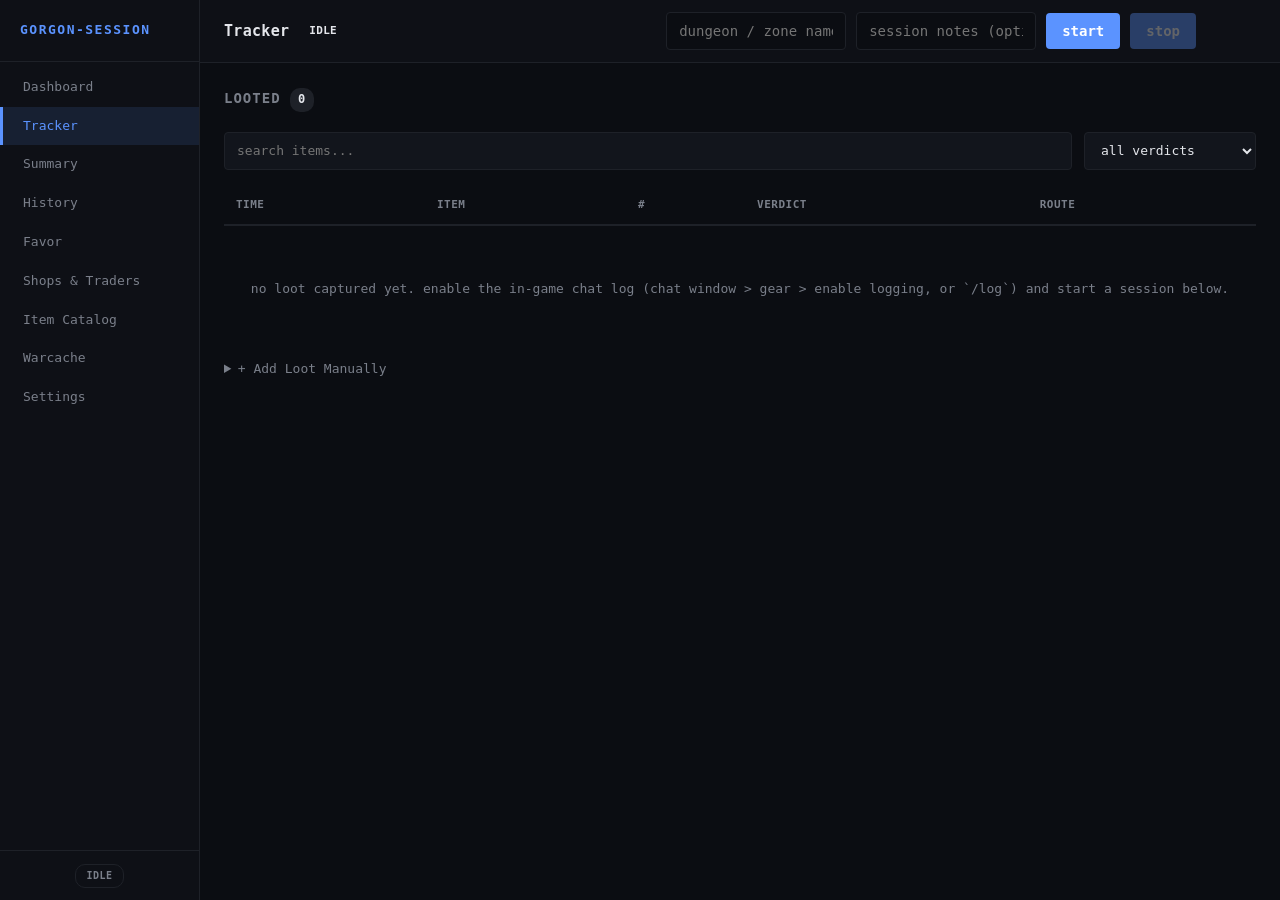
==== commit b7062c15: "Add price tracking, auto-backup, dashboard, and overlay Add price history package (internal/prices) " ====
--- a/web/index.html
+++ b/web/index.html
@@ -8,18 +8,23 @@
 </head>
 <body>
 <div class="app">
-  <nav class="sidebar">
-    <div class="sidebar-header">gorgon-session</div>
-    <ul class="nav-list">
-      <li class="nav-item active" data-view="tracker">Tracker</li>
-      <li class="nav-item" data-view="summary">Summary</li>
-      <li class="nav-item" data-view="history">History</li>
-      <li class="nav-item" data-view="favor">Favor</li>
-      <li class="nav-item" data-view="traders">Shops & Traders</li>
-      <li class="nav-item" data-view="warcache">Warcache</li>
-      <li class="nav-item" data-view="settings">Settings</li>
-    </ul>
-  </nav>
+    <nav class="sidebar">
+      <div class="sidebar-header">gorgon-session</div>
+      <ul class="nav-list">
+        <li class="nav-item" data-view="dashboard">Dashboard</li>
+        <li class="nav-item active" data-view="tracker">Tracker</li>
+        <li class="nav-item" data-view="summary">Summary</li>
+        <li class="nav-item" data-view="history">History</li>
+        <li class="nav-item" data-view="favor">Favor</li>
+        <li class="nav-item" data-view="traders">Shops & Traders</li>
+        <li class="nav-item" data-view="items">Item Catalog</li>
+        <li class="nav-item" data-view="warcache">Warcache</li>
+        <li class="nav-item" data-view="settings">Settings</li>
+      </ul>
+      <div class="sidebar-status">
+        <small id="status-badge" class="session-badge idle">idle</small>
+      </div>
+    </nav>
 
   <div class="main-content">
     <header>
@@ -36,7 +41,10 @@
     <main>
       <!-- Tracker view -->
       <section id="view-tracker">
-        <h2>looted <span id="count" class="badge">0</span></h2>
+        <div class="tracker-header">
+          <h2>looted <span id="count" class="badge">0</span></h2>
+          <div id="tracker-notes" class="tracker-notes"></div>
+        </div>
         <div class="tracker-controls">
           <input id="loot-search" type="text" placeholder="search items..." autocomplete="off">
           <select id="loot-filter">
@@ -67,6 +75,20 @@
         </details>
       </section>
 
+      <!-- Dashboard view -->
+      <section id="view-dashboard" class="hidden">
+        <div class="dash-header">
+          <h2>Overview</h2>
+          <button class="dash-customize-btn" onclick="toggleDashSettings()">⚙ Widgets</button>
+        </div>
+        <div id="dash-widgets" class="dash-widgets"></div>
+        <div id="dash-settings" class="dash-settings hidden">
+          <h3>Dashboard Widgets</h3>
+          <p class="form-help">Toggle widgets on/off. Drag to reorder (arrows below).</p>
+          <div id="dash-widget-list"></div>
+        </div>
+      </section>
+
       <!-- Summary view -->
       <section id="view-summary" class="hidden">
         <div class="summary-header">
@@ -114,8 +136,15 @@
             <span id="history-total-sessions">0 sessions</span>
             <span id="history-total-value">0g total</span>
           </div>
-          <div class="settings-search" style="margin-top:8px">
-            <input id="history-search" type="text" placeholder="search by dungeon or notes..." autocomplete="off">
+          <div class="history-toolbar">
+            <div class="settings-search" style="flex:1">
+              <input id="history-search" type="text" placeholder="search by dungeon or notes..." autocomplete="off">
+            </div>
+            <label class="bulk-toggle"><input type="checkbox" id="bulk-toggle"> Select</label>
+            <div id="bulk-actions" class="bulk-actions hidden">
+              <button class="add-btn" id="bulk-export">Export Selected</button>
+              <button class="delete-btn" id="bulk-delete">Delete Selected</button>
+            </div>
           </div>
         </div>
         <div id="history-list"></div>
@@ -156,8 +185,30 @@
           </div>
         </div>
         <div class="history-detail-content">
-          <h3>Items</h3>
-          <div id="history-detail-items-list"></div>
+          <div class="hd-tabs">
+            <button class="hd-tab active" data-tab="summary">Summary</button>
+            <button class="hd-tab" data-tab="items">All Items</button>
+          </div>
+          <div id="hd-panel-summary" class="hd-panel">
+            <div class="summary-grid">
+              <div class="summary-section favor">
+                <h3>🌿 Favor</h3>
+                <div id="hd-favor-list"></div>
+              </div>
+              <div class="summary-section sell">
+                <h3>💰 Sell</h3>
+                <div id="hd-sell-list"></div>
+              </div>
+              <div class="summary-section keep">
+                <h3>📦 Keep</h3>
+                <div id="hd-keep-list"></div>
+              </div>
+            </div>
+          </div>
+          <div id="hd-panel-items" class="hd-panel hidden">
+            <h3>All Items</h3>
+            <div id="history-detail-items-list"></div>
+          </div>
         </div>
       </section>
 
@@ -178,6 +229,16 @@
           <button id="show-hidden-btn" class="filter-btn" onclick="toggleShowHiddenOnly()">👁‍🗨 hidden</button>
         </div>
         <div id="traders-list"></div>
+      </section>
+
+      <!-- Item Catalog view -->
+      <section id="view-items" class="hidden">
+        <h2>Item Catalog</h2>
+        <div class="settings-search">
+          <input id="items-search" type="text" placeholder="search items by name or keyword..." autocomplete="off">
+        </div>
+        <div class="items-count" id="items-count">Loading...</div>
+        <div id="items-list" class="items-grid"></div>
       </section>
 
       <!-- Warcache view -->
@@ -254,6 +315,17 @@
           <span id="settings-status" class="settings-status"></span>
         </form>
 
+        <div class="settings-actions">
+          <h3>Data Management</h3>
+          <div class="settings-actions-row">
+            <button id="export-data" class="add-btn">Download Export</button>
+            <button id="import-data" class="add-btn" style="background:var(--muted)">Import Settings</button>
+            <input type="file" id="import-file" accept=".json" style="display:none">
+            <span id="import-status" class="settings-status"></span>
+          </div>
+          <small class="form-help">Export downloads all settings as JSON. Import restores settings from a previous export file.</small>
+        </div>
+
         <div class="player-prices-section">
           <h3>Player Prices</h3>
           <p class="form-help">Items worth more to other players than the vendor value will route to consignment.</p>
@@ -267,6 +339,16 @@
             <span id="pp-count" class="pp-count">0 items</span>
           </div>
           <div id="pp-list"></div>
+        </div>
+
+        <div class="settings-actions">
+          <h3>Game Overlay</h3>
+          <p class="form-help">The overlay page is designed for OBS Browser Source or a popout window. It sits on top of the game and shows loot + session status in real-time.</p>
+          <div class="settings-actions-row">
+            <button id="open-overlay" class="add-btn">Open Overlay</button>
+            <button id="copy-overlay-url" class="add-btn" style="background:var(--muted)">Copy URL</button>
+          </div>
+          <small class="form-help">URL: <code id="overlay-url">http://localhost:7777/overlay</code></small>
         </div>
       </section>
     </main>
--- a/web/style.css
+++ b/web/style.css
@@ -92,8 +92,23 @@
   font-weight: 600;
   display: inline-block;
 }
+.sidebar-status {
+  padding: 12px 20px;
+  border-top: 1px solid var(--border);
+  text-align: center;
+}
+.session-badge {
+  font-size: 10px;
+  padding: 3px 10px;
+  border-radius: 10px;
+  text-transform: uppercase;
+  font-weight: 700;
+  letter-spacing: 0.5px;
+  display: inline-block;
+}
 .session-badge.running { background: var(--favor); color: #000; }
 .session-badge.stopped { background: var(--border); color: var(--muted); }
+.session-badge.idle { background: transparent; color: var(--muted); border: 1px solid var(--border); }
 .main-content {
   margin-left: var(--sidebar-width);
   flex: 1;
@@ -193,6 +208,245 @@
 }
 section.hidden {
   display: none;
+}
+
+/* ===== Dashboard Widget System ===== */
+.dash-header {
+  display: flex;
+  justify-content: space-between;
+  align-items: center;
+  margin-bottom: 16px;
+}
+.dash-customize-btn {
+  background: var(--border);
+  color: var(--fg);
+  border: none;
+  border-radius: var(--radius-sm);
+  padding: 6px 14px;
+  cursor: pointer;
+  font: inherit;
+  font-size: 12px;
+  transition: background 0.15s;
+}
+.dash-customize-btn:hover { background: var(--accent); color: #fff; }
+.dash-widgets {
+  display: flex;
+  flex-wrap: wrap;
+  gap: 16px;
+}
+.dash-widget {
+  background: var(--row);
+  border: 1px solid var(--border);
+  border-radius: var(--radius);
+  box-shadow: var(--shadow);
+  overflow: hidden;
+}
+.dash-widget.size-full { width: 100%; }
+.dash-widget.size-half {
+  flex: 1 1 calc(50% - 8px);
+  min-width: 280px;
+}
+.dash-widget-header {
+  padding: 10px 16px;
+  border-bottom: 1px solid var(--border);
+  background: var(--bg);
+}
+.dash-widget-title {
+  font-size: 12px;
+  font-weight: 600;
+  text-transform: uppercase;
+  letter-spacing: 0.5px;
+  color: var(--muted);
+}
+.dash-widget-body {
+  padding: 16px;
+}
+.dash-widget-body .dashboard-stats {
+  margin-bottom: 0;
+}
+.dash-widget-body .dash-info-box {
+  box-shadow: none;
+  border: none;
+  padding: 0;
+  background: none;
+}
+.dash-widget-body .dash-recent-list {
+  display: flex;
+  flex-direction: column;
+  gap: 6px;
+}
+.dash-widget-body .dash-recent-item:first-child {
+  margin-top: 0;
+}
+.dash-settings {
+  margin-top: 16px;
+  background: var(--row);
+  border: 1px solid var(--border);
+  border-radius: var(--radius);
+  padding: 16px;
+  box-shadow: var(--shadow);
+}
+.dash-widget-row {
+  display: flex;
+  justify-content: space-between;
+  align-items: center;
+  padding: 8px 0;
+  border-bottom: 1px solid var(--border);
+}
+.dash-widget-row:last-child { border-bottom: none; }
+.dash-widget-toggle {
+  display: flex;
+  align-items: center;
+  gap: 8px;
+  cursor: pointer;
+  font-size: 13px;
+}
+.dash-widget-toggle input { cursor: pointer; }
+.dash-widget-arrows { display: flex; gap: 4px; }
+.dash-arr {
+  background: var(--border);
+  border: none;
+  border-radius: var(--radius-sm);
+  padding: 2px 8px;
+  cursor: pointer;
+  font-size: 11px;
+  color: var(--fg);
+  transition: background 0.15s;
+}
+.dash-arr:hover:not(:disabled) { background: var(--accent); color: #fff; }
+.dash-arr:disabled { opacity: 0.3; cursor: default; }
+
+/* Old dashboard layout kept for backward compat of inline stat styles */
+.dashboard-stats {
+  display: grid;
+  grid-template-columns: repeat(auto-fit, minmax(180px, 1fr));
+  gap: 12px;
+  margin-bottom: 24px;
+}
+
+.dash-info-box {
+  background: var(--row);
+  border: 1px solid var(--border);
+  border-radius: var(--radius);
+  padding: 16px;
+  box-shadow: var(--shadow);
+}
+.dash-info-box .dash-active {
+  display: flex;
+  justify-content: space-between;
+  align-items: center;
+}
+.dash-info-box .dash-active .dash-dungeon {
+  font-size: 16px;
+  font-weight: 600;
+}
+.dash-info-box .dash-active .dash-elapsed {
+  color: var(--muted);
+  font-size: 13px;
+}
+.dash-recent-list {
+  display: flex;
+  flex-direction: column;
+  gap: 6px;
+}
+.dash-recent-item {
+  display: flex;
+  justify-content: space-between;
+  align-items: center;
+  padding: 10px 14px;
+  background: var(--row);
+  border: 1px solid var(--border);
+  border-radius: var(--radius-sm);
+  cursor: pointer;
+  transition: border-color 0.15s;
+}
+.dash-recent-item:hover {
+  border-color: var(--accent);
+}
+.dash-recent-item .dash-item-dungeon {
+  font-weight: 600;
+  font-size: 13px;
+}
+.dash-recent-item .dash-item-meta {
+  font-size: 12px;
+  color: var(--muted);
+}
+.dash-recent-item .dash-item-value {
+  font-weight: 600;
+  font-size: 13px;
+  color: var(--favor);
+}
+
+/* ===== Tracker Notes ===== */
+.tracker-header {
+  margin-bottom: 16px;
+}
+.tracker-header h2 {
+  border-bottom: none;
+  padding-bottom: 0;
+  margin-bottom: 4px;
+}
+.tracker-notes {
+  display: flex;
+  align-items: center;
+  gap: 8px;
+  font-size: 13px;
+  color: var(--muted);
+  margin-top: 4px;
+}
+.tracker-notes .notes-text {
+  flex: 1;
+  font-style: italic;
+}
+.tracker-notes .notes-empty {
+  flex: 1;
+  font-style: italic;
+  opacity: 0.6;
+}
+.notes-edit-btn {
+  background: none;
+  border: none;
+  color: var(--muted);
+  cursor: pointer;
+  font-size: 13px;
+  padding: 2px 6px;
+  border-radius: 3px;
+  transition: color 0.15s, background 0.15s;
+}
+.notes-edit-btn:hover {
+  color: var(--fg);
+  background: var(--accent-dim);
+}
+.notes-save-btn {
+  padding: 3px 10px;
+  background: var(--accent);
+  color: #fff;
+  border: none;
+  border-radius: var(--radius-sm);
+  cursor: pointer;
+  font: inherit;
+  font-size: 12px;
+  font-weight: 600;
+}
+.notes-cancel-btn {
+  padding: 3px 10px;
+  background: var(--border);
+  color: var(--fg);
+  border: none;
+  border-radius: var(--radius-sm);
+  cursor: pointer;
+  font: inherit;
+  font-size: 12px;
+}
+.notes-edit-input {
+  flex: 1;
+  padding: 4px 8px;
+  background: var(--bg);
+  border: 1px solid var(--accent);
+  color: var(--fg);
+  border-radius: var(--radius-sm);
+  font: inherit;
+  font-size: 13px;
 }
 
 /* ===== Shared Elements ===== */
@@ -856,6 +1110,39 @@
 .history-header {
   margin-bottom: 24px;
 }
+.history-toolbar {
+  display: flex;
+  gap: 12px;
+  align-items: center;
+  margin-top: 12px;
+}
+.bulk-toggle {
+  display: flex;
+  align-items: center;
+  gap: 4px;
+  font-size: 12px;
+  color: var(--muted);
+  cursor: pointer;
+  white-space: nowrap;
+}
+.bulk-toggle input { cursor: pointer; }
+.bulk-actions { display: flex; gap: 8px; white-space: nowrap; }
+.bulk-actions.hidden { display: none; }
+.bulk-check {
+  display: flex;
+  align-items: center;
+  padding: 0 4px 0 12px;
+}
+.bulk-check input { cursor: pointer; width: 16px; height: 16px; }
+.history-card {
+  display: flex;
+  align-items: flex-start;
+  gap: 0;
+}
+.history-card-body {
+  flex: 1;
+  min-width: 0;
+}
 .history-stats {
   display: flex;
   gap: 20px;
@@ -983,6 +1270,34 @@
   color: var(--muted);
   margin: 0 0 12px;
 }
+
+/* ===== History Detail Tabs ===== */
+.hd-tabs {
+  display: flex;
+  gap: 4px;
+  margin-bottom: 16px;
+  border-bottom: 1px solid var(--border);
+  padding-bottom: 0;
+}
+.hd-tab {
+  padding: 8px 16px;
+  background: none;
+  border: none;
+  color: var(--muted);
+  cursor: pointer;
+  font: inherit;
+  font-size: 13px;
+  font-weight: 600;
+  border-bottom: 2px solid transparent;
+  margin-bottom: -1px;
+  transition: color 0.15s, border-color 0.15s;
+}
+.hd-tab:hover { color: var(--fg); }
+.hd-tab.active {
+  color: var(--accent);
+  border-bottom-color: var(--accent);
+}
+.hd-panel.hidden { display: none; }
 
 /* ===== Favor View ===== */
 /* Favor view */
@@ -1147,6 +1462,24 @@
 }
 .settings-status.error {
   color: #e74c3c;
+}
+.settings-actions {
+  margin-top: 32px;
+  padding-top: 24px;
+  border-top: 1px solid var(--border);
+}
+.settings-actions h3 {
+  margin: 0 0 4px;
+  font-size: 14px;
+  text-transform: uppercase;
+  letter-spacing: 1px;
+  color: var(--muted);
+}
+.settings-actions-row {
+  display: flex;
+  gap: 8px;
+  align-items: center;
+  margin-top: 12px;
 }
 
 /* Tracker controls */
@@ -2038,6 +2371,64 @@
   transition: opacity 0.15s, background 0.15s;
 }
 .loot-del-btn:hover { opacity: 1; background: rgba(231,76,60,0.1); }
+.price-hint {
+  color: var(--sell-consignment);
+  font-size: 11px;
+  opacity: 0.7;
+}
+
+/* ===== Item Catalog ===== */
+.items-grid {
+  display: grid;
+  grid-template-columns: repeat(auto-fill, minmax(200px, 1fr));
+  gap: 8px;
+}
+.item-card {
+  background: var(--row);
+  border: 1px solid var(--border);
+  border-radius: var(--radius-sm);
+  padding: 10px 12px;
+  transition: border-color 0.15s;
+}
+.item-card:hover {
+  border-color: var(--accent);
+}
+.item-card-name {
+  font-weight: 600;
+  font-size: 12px;
+  margin-bottom: 2px;
+  white-space: nowrap;
+  overflow: hidden;
+  text-overflow: ellipsis;
+}
+.item-card-id {
+  font-size: 10px;
+  color: var(--muted);
+  margin-bottom: 4px;
+}
+.item-card-value {
+  font-size: 13px;
+  font-weight: 600;
+  color: var(--sell-consignment);
+  margin-bottom: 4px;
+}
+.item-card-keywords {
+  display: flex;
+  gap: 3px;
+  flex-wrap: wrap;
+}
+.item-tag {
+  font-size: 10px;
+  padding: 1px 5px;
+  background: var(--accent-dim);
+  color: var(--accent);
+  border-radius: 3px;
+}
+.items-count {
+  font-size: 12px;
+  color: var(--muted);
+  margin-bottom: 12px;
+}
 
 /* ===== History Detail Actions ===== */
 .history-detail-actions {
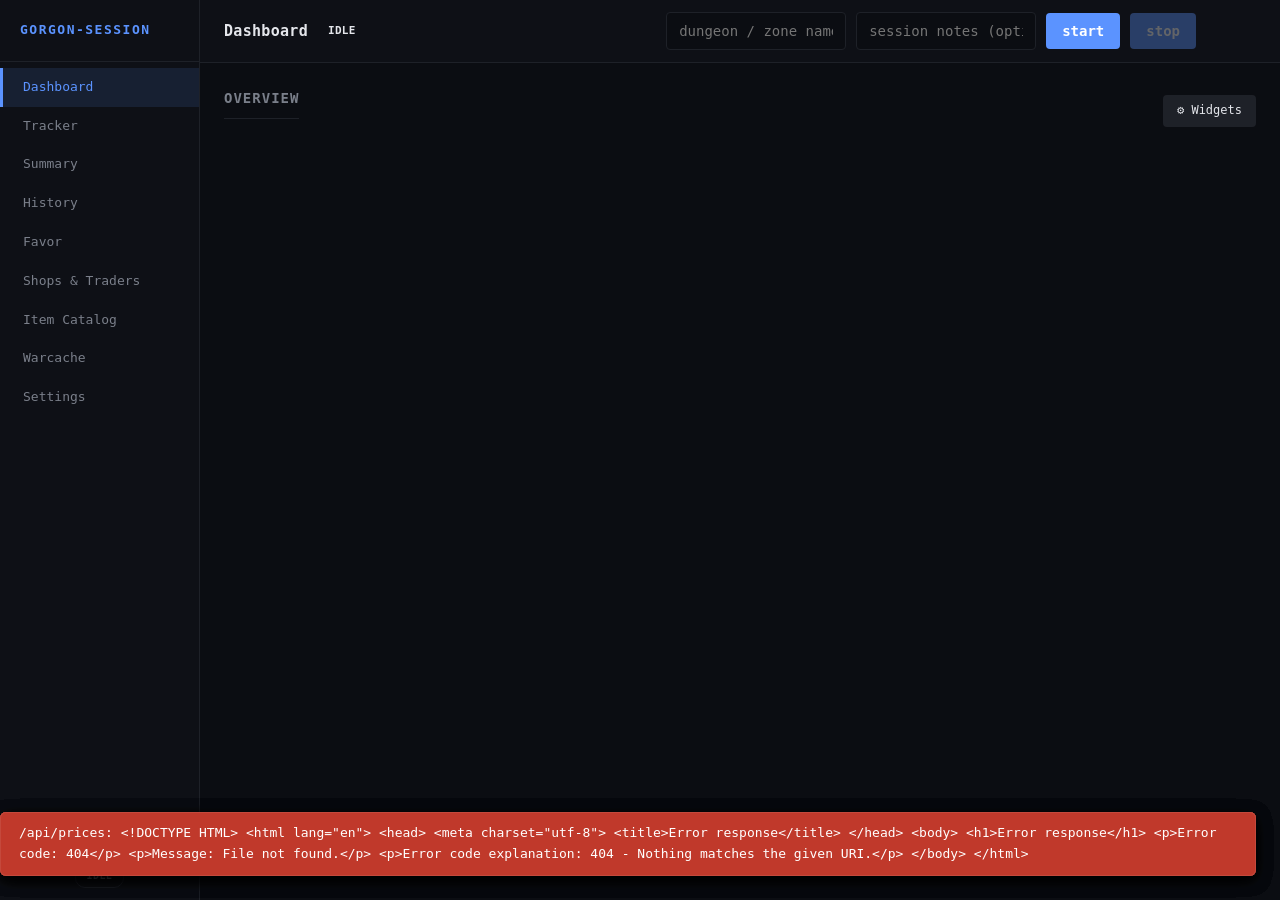
==== commit a07bd350: "Add Player.log parsing and extended event tracking - Add internal/playerlog package to parse Player." ====
--- a/web/index.html
+++ b/web/index.html
@@ -73,6 +73,7 @@
             <button id="manual-loot-add">Add</button>
           </div>
         </details>
+        <div id="tracker-events" class="tracker-events"></div>
       </section>
 
       <!-- Dashboard view -->
@@ -81,12 +82,13 @@
           <h2>Overview</h2>
           <button class="dash-customize-btn" onclick="toggleDashSettings()">⚙ Widgets</button>
         </div>
-        <div id="dash-widgets" class="dash-widgets"></div>
         <div id="dash-settings" class="dash-settings hidden">
           <h3>Dashboard Widgets</h3>
-          <p class="form-help">Toggle widgets on/off. Drag to reorder (arrows below).</p>
+          <p class="form-help">Toggle widgets on/off. Use ▲▼ to reorder.</p>
           <div id="dash-widget-list"></div>
-        </div>
+          <button class="save-btn" onclick="saveDashChanges()" style="margin-top:12px">Save & Close</button>
+        </div>
+        <div id="dash-widgets" class="dash-widgets"></div>
       </section>
 
       <!-- Summary view -->
@@ -187,7 +189,9 @@
         <div class="history-detail-content">
           <div class="hd-tabs">
             <button class="hd-tab active" data-tab="summary">Summary</button>
+            <button class="hd-tab" data-tab="timeline">Timeline</button>
             <button class="hd-tab" data-tab="items">All Items</button>
+            <button class="hd-tab" data-tab="events">Events</button>
           </div>
           <div id="hd-panel-summary" class="hd-panel">
             <div class="summary-grid">
@@ -205,9 +209,17 @@
               </div>
             </div>
           </div>
+          <div id="hd-panel-timeline" class="hd-panel hidden">
+            <h3>Timeline</h3>
+            <div id="hd-timeline-content"></div>
+          </div>
           <div id="hd-panel-items" class="hd-panel hidden">
             <h3>All Items</h3>
             <div id="history-detail-items-list"></div>
+          </div>
+          <div id="hd-panel-events" class="hd-panel hidden">
+            <h3>Session Events</h3>
+            <div id="hd-events-content"></div>
           </div>
         </div>
       </section>
@@ -297,6 +309,11 @@
             <small class="form-help">The folder where Project Gorgon writes its *.log files.</small>
           </div>
           <div class="form-group">
+            <label for="settings-player-log">Player.log Path</label>
+            <input id="settings-player-log" type="text" placeholder="e.g., C:\Users\...\AppData\LocalLow\Elder Game\Project Gorgon\Player.log" autocomplete="off">
+            <small class="form-help">Path to Player.log for zone detection and login tracking. Auto-detected on most installs.</small>
+          </div>
+          <div class="form-group">
             <label for="settings-loot-regex">Loot Regex</label>
             <input id="settings-loot-regex" type="text" placeholder="Leave empty for default" autocomplete="off">
             <small class="form-help">Custom regex to parse loot lines. Capture group 1 must be the item name.</small>
--- a/web/style.css
+++ b/web/style.css
@@ -206,9 +206,6 @@
   width: 100%;
   flex: 1;
 }
-section.hidden {
-  display: none;
-}
 
 /* ===== Dashboard Widget System ===== */
 .dash-header {
@@ -402,6 +399,19 @@
   flex: 1;
   font-style: italic;
   opacity: 0.6;
+}
+.tracker-events { margin-top: 12px; }
+.tracker-events-bar {
+  display: flex;
+  flex-wrap: wrap;
+  gap: 8px;
+  padding: 10px 14px;
+  background: var(--row);
+  border: 1px solid var(--border);
+  border-radius: var(--radius);
+  font-size: 13px;
+  color: var(--fg);
+  line-height: 1.6;
 }
 .notes-edit-btn {
   background: none;
@@ -2488,3 +2498,6 @@
   font-size: 13px;
   resize: vertical;
 }
+
+/* Utility: hide any element. Defined last to win cascade. */
+.hidden { display: none !important; }
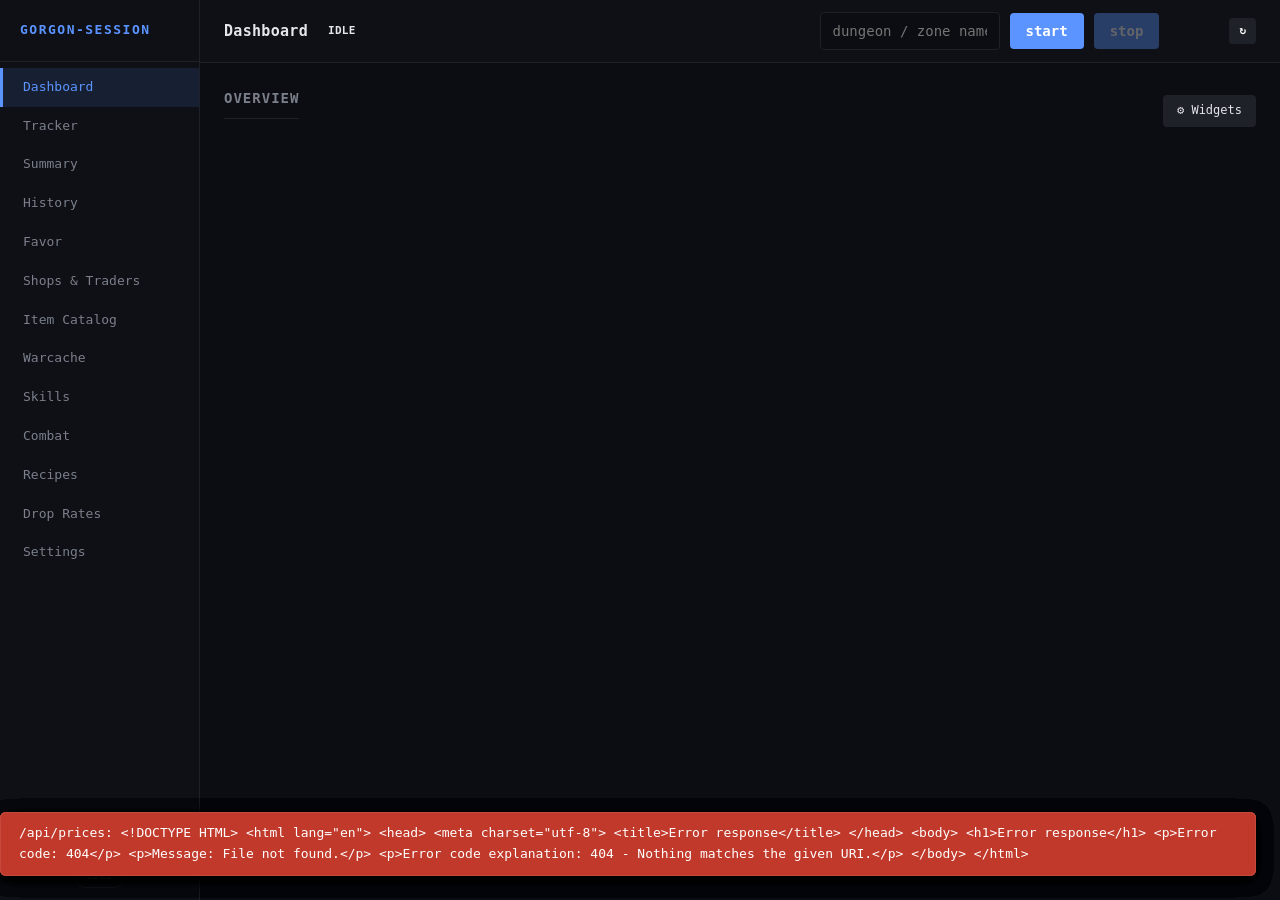
==== commit 49153a30: "Add CDN data models and enrich server" ====
--- a/web/index.html
+++ b/web/index.html
@@ -8,18 +8,23 @@
 </head>
 <body>
 <div class="app">
-    <nav class="sidebar">
+  <a href="#main-content" class="skip-link">Skip to content</a>
+  <nav class="sidebar" aria-label="Main navigation">
       <div class="sidebar-header">gorgon-session</div>
-      <ul class="nav-list">
-        <li class="nav-item" data-view="dashboard">Dashboard</li>
-        <li class="nav-item active" data-view="tracker">Tracker</li>
-        <li class="nav-item" data-view="summary">Summary</li>
-        <li class="nav-item" data-view="history">History</li>
-        <li class="nav-item" data-view="favor">Favor</li>
-        <li class="nav-item" data-view="traders">Shops & Traders</li>
-        <li class="nav-item" data-view="items">Item Catalog</li>
-        <li class="nav-item" data-view="warcache">Warcache</li>
-        <li class="nav-item" data-view="settings">Settings</li>
+      <ul class="nav-list" role="tablist">
+        <li class="nav-item" data-view="dashboard" role="tab" tabindex="0" aria-selected="false">Dashboard</li>
+        <li class="nav-item active" data-view="tracker" role="tab" tabindex="0" aria-selected="true">Tracker</li>
+        <li class="nav-item" data-view="summary" role="tab" tabindex="0" aria-selected="false">Summary</li>
+        <li class="nav-item" data-view="history" role="tab" tabindex="0" aria-selected="false">History</li>
+        <li class="nav-item" data-view="favor" role="tab" tabindex="0" aria-selected="false">Favor</li>
+        <li class="nav-item" data-view="traders" role="tab" tabindex="0" aria-selected="false">Shops &amp; Traders</li>
+        <li class="nav-item" data-view="items" role="tab" tabindex="0" aria-selected="false">Item Catalog</li>
+        <li class="nav-item" data-view="warcache" role="tab" tabindex="0" aria-selected="false">Warcache</li>
+        <li class="nav-item" data-view="skills" role="tab" tabindex="0" aria-selected="false">Skills</li>
+        <li class="nav-item" data-view="combat" role="tab" tabindex="0" aria-selected="false">Combat</li>
+        <li class="nav-item" data-view="recipes" role="tab" tabindex="0" aria-selected="false">Recipes</li>
+        <li class="nav-item" data-view="drop-rates" role="tab" tabindex="0" aria-selected="false">Drop Rates</li>
+        <li class="nav-item" data-view="settings" role="tab" tabindex="0" aria-selected="false">Settings</li>
       </ul>
       <div class="sidebar-status">
         <small id="status-badge" class="session-badge idle">idle</small>
@@ -31,19 +36,22 @@
       <h1 id="view-title">Tracker <small id="state">idle</small></h1>
       <div class="controls">
         <input id="dungeon" type="text" placeholder="dungeon / zone name" autocomplete="off">
-        <input id="notes" type="text" placeholder="session notes (optional)" autocomplete="off">
         <button id="start">start</button>
         <button id="stop" disabled>stop</button>
         <span id="elapsed"></span>
+        <button id="refresh-btn" class="add-btn" style="font-size:11px;padding:4px 10px;background:var(--border)" title="Refresh all data (R)">↻</button>
       </div>
     </header>
 
-    <main>
+    <main id="main-content" tabindex="-1">
       <!-- Tracker view -->
       <section id="view-tracker">
         <div class="tracker-header">
           <h2>looted <span id="count" class="badge">0</span></h2>
           <div id="tracker-notes" class="tracker-notes"></div>
+          <div class="tracker-start-notes" id="tracker-start-notes">
+            <input id="notes" type="text" placeholder="session notes (optional)" autocomplete="off">
+          </div>
         </div>
         <div class="tracker-controls">
           <input id="loot-search" type="text" placeholder="search items..." autocomplete="off">
@@ -57,7 +65,7 @@
         </div>
         <table id="loot" aria-busy="false">
           <thead>
-            <tr><th>time</th><th>item</th><th>#</th><th>verdict</th><th>route</th></tr>
+            <tr><th>time</th><th>item</th><th>#</th><th>verdict</th><th>route</th><th>note</th></tr>
           </thead>
           <tbody></tbody>
         </table>
@@ -73,7 +81,7 @@
             <button id="manual-loot-add">Add</button>
           </div>
         </details>
-        <div id="tracker-events" class="tracker-events"></div>
+        <div id="tracker-events" class="tracker-events" aria-live="polite"></div>
       </section>
 
       <!-- Dashboard view -->
@@ -168,24 +176,32 @@
           </div>
           <div id="history-detail-notes" class="history-detail-notes"></div>
         </div>
-        <div class="history-detail-stats">
-          <div class="stat-card">
-            <div class="stat-label">Total Items</div>
-            <div class="stat-value" id="history-detail-items">0</div>
-          </div>
-          <div class="stat-card">
-            <div class="stat-label">Total Value</div>
-            <div class="stat-value" id="history-detail-value">0g</div>
-          </div>
-          <div class="stat-card">
-            <div class="stat-label">Favor Items</div>
-            <div class="stat-value" id="history-detail-favor">0</div>
-          </div>
-          <div class="stat-card">
-            <div class="stat-label">Sell Items</div>
-            <div class="stat-value" id="history-detail-sell">0</div>
-          </div>
-        </div>
+          <div class="history-detail-stats">
+            <div class="stat-card">
+              <div class="stat-label">Total Items</div>
+              <div class="stat-value" id="history-detail-items">0</div>
+            </div>
+            <div class="stat-card">
+              <div class="stat-label">Total Value</div>
+              <div class="stat-value" id="history-detail-value">0g</div>
+            </div>
+            <div class="stat-card">
+              <div class="stat-label">Favor Items</div>
+              <div class="stat-value" id="history-detail-favor">0</div>
+            </div>
+            <div class="stat-card">
+              <div class="stat-label">Sell Items</div>
+              <div class="stat-value" id="history-detail-sell">0</div>
+            </div>
+          </div>
+          <div id="hd-event-stats" class="history-detail-stats" style="margin-top:8px">
+            <div class="stat-card"><div class="stat-label">Deaths</div><div class="stat-value" id="hd-stat-deaths">0</div></div>
+            <div class="stat-card"><div class="stat-label">Kills</div><div class="stat-value" id="hd-stat-kills">0</div></div>
+            <div class="stat-card"><div class="stat-label">Gold Found</div><div class="stat-value" id="hd-stat-gold">0g</div></div>
+            <div class="stat-card"><div class="stat-label">XP Gains</div><div class="stat-value" id="hd-stat-xp">0</div></div>
+            <div class="stat-card"><div class="stat-label">Level Ups</div><div class="stat-value" id="hd-stat-levels">0</div></div>
+            <div class="stat-card"><div class="stat-label">Gathered</div><div class="stat-value" id="hd-stat-gather">0</div></div>
+          </div>
         <div class="history-detail-content">
           <div class="hd-tabs">
             <button class="hd-tab active" data-tab="summary">Summary</button>
@@ -299,6 +315,47 @@
         <div id="warcache-history"></div>
       </section>
 
+      <!-- Recipes view -->
+      <section id="view-recipes" class="hidden">
+        <h2>Recipe Browser</h2>
+        <div class="history-toolbar">
+          <div class="settings-search" style="flex:1">
+            <input id="recipes-search" type="text" placeholder="search recipes..." autocomplete="off">
+          </div>
+          <select id="recipes-skill-filter" class="settings-select">
+            <option value="">All Skills</option>
+          </select>
+        </div>
+        <div class="items-count"><span id="recipes-count">Loading...</span></div>
+        <div id="recipes-list"></div>
+      </section>
+
+      <!-- Skills view — XP per hour -->
+      <section id="view-skills" class="hidden">
+        <h2>Session Dashboard</h2>
+        <div class="items-count"><span id="skills-count">Loading...</span></div>
+        <div id="skills-list" class="items-grid"></div>
+      </section>
+
+      <!-- Combat Log view -->
+      <section id="view-combat" class="hidden">
+        <h2>Combat Log</h2>
+        <div class="items-count"><span id="combat-count">No combat data</span></div>
+        <div id="combat-stats" class="dash-widgets"></div>
+        <div id="combat-list"></div>
+      </section>
+
+      <!-- Drop Rates view -->
+      <section id="view-drop-rates" class="hidden">
+        <h2>Drop Rates</h2>
+        <p class="muted">Item drop frequency aggregated across all sessions.</p>
+        <div class="tracker-controls">
+          <input id="drop-search" type="text" placeholder="search items..." autocomplete="off">
+        </div>
+        <div class="items-count"><span id="drop-count">Loading...</span></div>
+        <div id="drop-list"></div>
+      </section>
+
       <!-- Settings view -->
       <section id="view-settings" class="hidden">
         <h2>Settings</h2>
@@ -327,6 +384,32 @@
             <label for="settings-notification-threshold">Notification Threshold (g)</label>
             <input id="settings-notification-threshold" type="number" min="0" placeholder="500" autocomplete="off">
             <small class="form-help">Items worth this much or more will trigger browser notifications when looted.</small>
+          </div>
+          <div class="form-group">
+            <label for="settings-startup-view">Default Startup View</label>
+            <select id="settings-startup-view" class="settings-select">
+              <option value="dashboard">Dashboard</option>
+              <option value="tracker">Tracker</option>
+              <option value="summary">Summary</option>
+            </select>
+            <small class="form-help">Which view to show when the app loads.</small>
+          </div>
+          <div class="form-group">
+            <label for="settings-refresh-interval">Auto-Refresh Interval (seconds)</label>
+            <input id="settings-refresh-interval" type="number" min="5" max="300" placeholder="30" autocomplete="off">
+            <small class="form-help">How often to refresh session data (0 = disable auto-refresh).</small>
+          </div>
+          <div class="form-group">
+            <label for="settings-display-density">Display Density</label>
+            <select id="settings-display-density" class="settings-select">
+              <option value="normal">Normal</option>
+              <option value="compact">Compact</option>
+            </select>
+            <small class="form-help">Compact mode reduces spacing for more content on screen.</small>
+          </div>
+          <div class="form-group" style="flex-direction:row;align-items:center;gap:8px">
+            <input id="settings-backup-enabled" type="checkbox" style="width:auto">
+            <label for="settings-backup-enabled" style="margin:0">Enable automatic session backups (hourly)</label>
           </div>
           <button type="submit" id="settings-save">Save Settings</button>
           <span id="settings-status" class="settings-status"></span>
@@ -360,12 +443,21 @@
 
         <div class="settings-actions">
           <h3>Game Overlay</h3>
-          <p class="form-help">The overlay page is designed for OBS Browser Source or a popout window. It sits on top of the game and shows loot + session status in real-time.</p>
+          <p class="form-help">Popout a transparent HUD window showing DPS, zone, loot value, and trader capacity. The overlay sits on top of the game — use your OS window manager to keep it always-on-top.</p>
           <div class="settings-actions-row">
-            <button id="open-overlay" class="add-btn">Open Overlay</button>
+            <button id="open-overlay" class="add-btn" onclick="openOverlay()">Open Overlay</button>
             <button id="copy-overlay-url" class="add-btn" style="background:var(--muted)">Copy URL</button>
           </div>
-          <small class="form-help">URL: <code id="overlay-url">http://localhost:7777/overlay</code></small>
+          <small class="form-help">
+            <strong>No OBS / no browser extensions needed.</strong><br>
+            Press <kbd>O</kbd> to open the overlay from any view.<br>
+            URL: <code id="overlay-url">http://localhost:7777/overlay</code><br>
+            <strong>Always-on-top tips:</strong><br>
+            • Windows: <kbd>Win+Shift+→</kbd> or use <a href="https://github.com/LorenzCK/OnTopReplica" target="_blank" style="color:var(--accent)">OnTopReplica</a><br>
+            • macOS: System Settings → Desktop & Dock → uncheck "Tile windows by holding option"<br>
+            • Linux: Right-click title bar → "Always on Top"<br>
+            • Run from terminal: <code>start msedge --app=http://localhost:7777/overlay</code> (Edge app mode removes browser chrome)
+          </small>
         </div>
       </section>
     </main>
--- a/web/style.css
+++ b/web/style.css
@@ -401,6 +401,20 @@
   opacity: 0.6;
 }
 .tracker-events { margin-top: 12px; }
+.tracker-zone-timeline {
+  margin-top: 8px;
+  font-size: 11px;
+  color: var(--muted);
+}
+.tracker-zone-timeline strong {
+  color: var(--text);
+}
+.tz-arrow {
+  opacity: 0.4;
+}
+.tz-count {
+  opacity: 0.4;
+}
 .tracker-events-bar {
   display: flex;
   flex-wrap: wrap;
@@ -448,6 +462,25 @@
   font: inherit;
   font-size: 12px;
 }
+.tracker-start-notes {
+  margin-top: 8px;
+}
+.tracker-start-notes input {
+  width: 100%;
+  padding: 6px 10px;
+  background: var(--bg);
+  border: 1px solid var(--border);
+  color: var(--fg);
+  border-radius: var(--radius-sm);
+  font: inherit;
+  font-size: 13px;
+  box-sizing: border-box;
+}
+.tracker-start-notes input:focus {
+  border-color: var(--accent);
+  outline: none;
+}
+
 .notes-edit-input {
   flex: 1;
   padding: 4px 8px;
@@ -704,6 +737,42 @@
   color: var(--muted);
   font-size: 12px;
   margin-left: 8px;
+}
+/* Timeline */
+.timeline {
+  display: flex;
+  flex-direction: column;
+  gap: 2px;
+  padding: 8px 0;
+  max-height: 600px;
+  overflow-y: auto;
+}
+.timeline-item {
+  display: flex;
+  align-items: center;
+  gap: 10px;
+  padding: 5px 10px;
+  border-left: 3px solid var(--muted);
+  background: var(--row);
+  border-radius: 0 4px 4px 0;
+  font-size: 13px;
+}
+.timeline-time {
+  color: var(--muted);
+  font-size: 11px;
+  min-width: 48px;
+  font-family: monospace;
+}
+.timeline-label {
+  flex: 1;
+  white-space: nowrap;
+  overflow: hidden;
+  text-overflow: ellipsis;
+}
+.timeline-detail {
+  color: var(--muted);
+  font-size: 12px;
+  white-space: nowrap;
 }
 .summary-empty {
   color: var(--muted);
@@ -868,6 +937,16 @@
   outline: none;
   border-color: var(--accent);
   box-shadow: 0 0 0 2px var(--accent-dim);
+}
+.settings-select {
+  padding: 8px 12px;
+  background: var(--bg);
+  border: 1px solid var(--border);
+  color: var(--fg);
+  border-radius: var(--radius-sm);
+  font: inherit;
+  cursor: pointer;
+  min-width: 160px;
 }
 .npc-list {
   display: grid;
@@ -2499,5 +2578,53 @@
   resize: vertical;
 }
 
+/* ===== Loot table notes ===== */
+.loot-note {
+  max-width: 280px;
+  white-space: normal;
+  word-break: break-word;
+}
+.loot-note-text {
+  font-size: 13px;
+  cursor: default;
+}
+
+/* ===== Accessibility ===== */
+.skip-link {
+  position: absolute;
+  top: -100px;
+  left: 8px;
+  background: var(--accent);
+  color: #fff;
+  padding: 8px 16px;
+  border-radius: var(--radius-sm);
+  z-index: 9999;
+  font-size: 14px;
+  font-weight: 600;
+  text-decoration: none;
+}
+.skip-link:focus { top: 8px; }
+
+/* Visible focus ring for keyboard nav */
+*:focus-visible {
+  outline: 2px solid var(--accent) !important;
+  outline-offset: 2px !important;
+}
+*:focus:not(:focus-visible) {
+  outline: none;
+}
+
+/* Compact display density */
+body.compact .form-group { margin-bottom: 12px; }
+body.compact main { padding: 16px; }
+body.compact .dash-widget-body { padding: 10px; }
+body.compact .summary-section { padding: 12px; }
+body.compact .stat-card { padding: 12px; }
+body.compact .stat-value { font-size: 20px; }
+body.compact td { padding: 5px 10px; }
+body.compact .sidebar-header { padding: 14px 20px; }
+body.compact .nav-item { padding: 6px 20px; font-size: 12px; }
+body.compact header { padding: 8px 16px; }
+
 /* Utility: hide any element. Defined last to win cascade. */
 .hidden { display: none !important; }
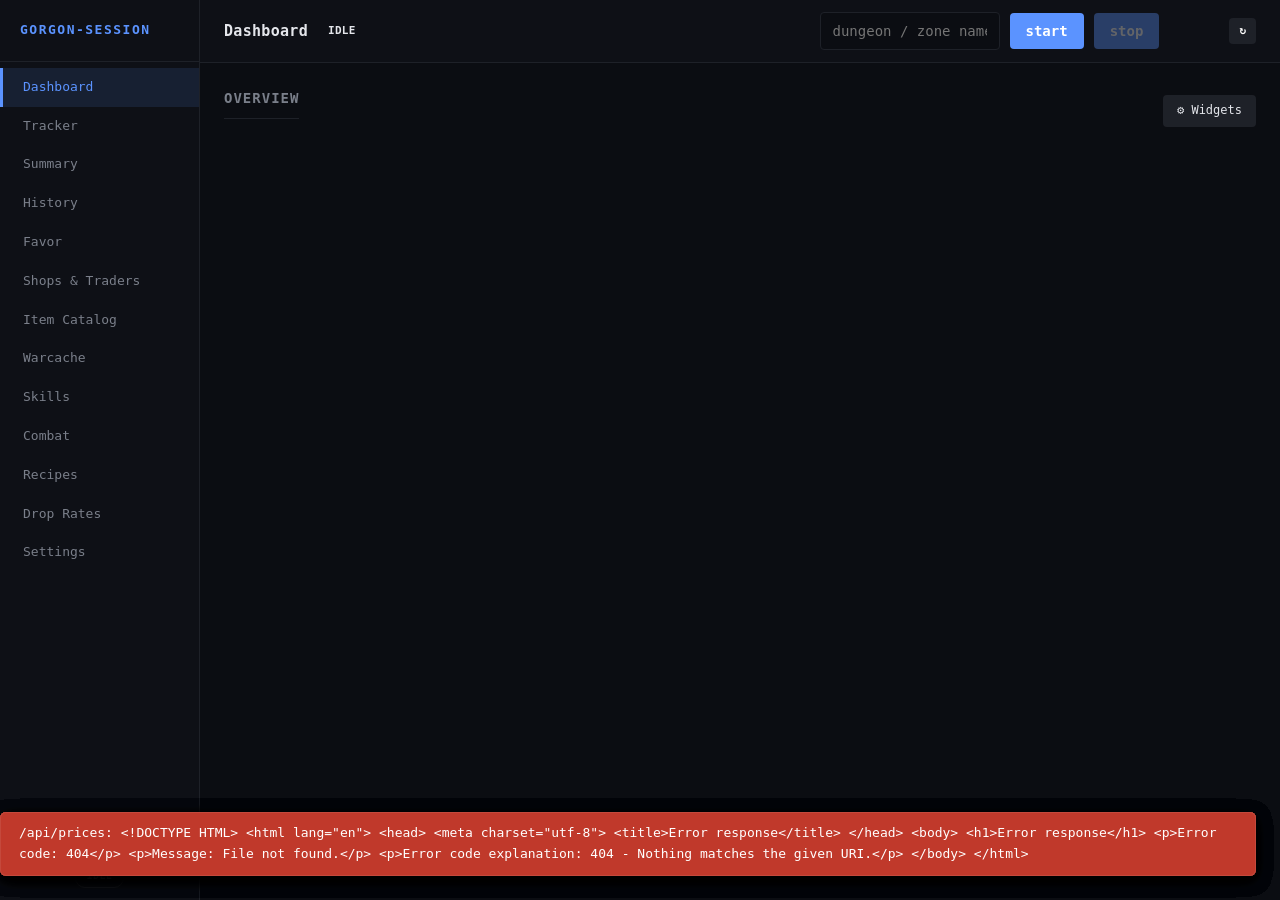
==== commit 4f9ac6a5: "0.5 fix for tracker and first steps for route  planner" ====
--- a/web/index.html
+++ b/web/index.html
@@ -7,6 +7,58 @@
 <link rel="stylesheet" href="style.css">
 </head>
 <body>
+<script>
+  // Overlay mode: the native always-on-top window loads
+  // /?overlay=1&theme=<dark|light>&accent=<hex>. Must run before first paint
+  // so the compact layout never flashes in at full size.
+  const q = new URLSearchParams(location.search);
+  if (q.get('overlay') === '1') {
+    document.body.classList.add('overlay-mode');
+    document.title = 'Gorgon HUD';
+    const theme = q.get('theme');
+    if (theme === 'dark' || theme === 'light') document.body.setAttribute('data-theme', theme);
+    const accent = q.get('accent');
+    if (accent && /^#[0-9a-f]{6}$/i.test(accent)) {
+      document.body.style.setProperty('--accent', accent);
+    }
+  }
+</script>
+<!-- Split menu (overlay mode only): top bar = 6 views, bottom bar = the
+     remaining 6 views + close (7 buttons each). The gorgon-session brand
+     doubles as the Dashboard/Home button. Both bars are drag regions;
+     buttons/controls are no-drag. See-through is toggled by Ctrl+F9 / 'o'. -->
+<div id="overlay-bar" class="overlay-bar" hidden>
+  <div class="overlay-top">
+    <button type="button" id="overlay-home" class="overlay-brand" title="Home (Dashboard)">gorgon-session</button>
+    <div class="overlay-top-nav" role="tablist" aria-label="Overlay top menu">
+      <button type="button" class="nav-item overlay-nav" data-view="tracker" role="tab" tabindex="-1" aria-selected="true">Tracker</button>
+      <button type="button" class="nav-item overlay-nav" data-view="traders" role="tab" tabindex="-1" aria-selected="false">Traders</button>
+      <button type="button" class="nav-item overlay-nav" data-view="combat" role="tab" tabindex="-1" aria-selected="false">Combat</button>
+      <button type="button" class="nav-item overlay-nav" data-view="drop-rates" role="tab" tabindex="-1" aria-selected="false">Drop Rates</button>
+      <button type="button" class="nav-item overlay-nav" data-view="items" role="tab" tabindex="-1" aria-selected="false">Items</button>
+      <button type="button" class="nav-item overlay-nav" data-view="summary" role="tab" tabindex="-1" aria-selected="false">Summary</button>
+    </div>
+  </div>
+  <div class="overlay-drag" title="Drag to move"><span class="overlay-drag-grip" aria-hidden="true">⠿</span></div>
+</div>
+<div id="overlay-bottom" class="overlay-bottom" hidden>
+  <div class="overlay-bottom-nav" role="tablist" aria-label="Overlay bottom menu">
+    <button type="button" class="nav-item overlay-nav" data-view="history" role="tab" tabindex="-1" aria-selected="false">History</button>
+    <button type="button" class="nav-item overlay-nav" data-view="favor" role="tab" tabindex="-1" aria-selected="false">Favor</button>
+    <button type="button" class="nav-item overlay-nav" data-view="warcache" role="tab" tabindex="-1" aria-selected="false">Warcache</button>
+    <button type="button" class="nav-item overlay-nav" data-view="skills" role="tab" tabindex="-1" aria-selected="false">Skills</button>
+    <button type="button" class="nav-item overlay-nav" data-view="recipes" role="tab" tabindex="-1" aria-selected="false">Recipes</button>
+    <button type="button" class="nav-item overlay-nav" data-view="settings" role="tab" tabindex="-1" aria-selected="false">Settings</button>
+  </div>
+  <div class="overlay-controls">
+    <button id="overlay-close" title="Close overlay">✕</button>
+  </div>
+  <span id="overlay-resize-grip" class="overlay-resize-grip" title="Drag to resize" aria-hidden="true">
+    <svg width="12" height="12" viewBox="0 0 12 12" fill="none" stroke="currentColor" stroke-width="1.5" stroke-linecap="round" aria-hidden="true">
+      <path d="M1 1L5 5M3 3L7 7M5 5L9 9"/>
+    </svg>
+  </span>
+</div>
 <div class="app">
   <a href="#main-content" class="skip-link">Skip to content</a>
   <nav class="sidebar" aria-label="Main navigation">
@@ -53,6 +105,17 @@
             <input id="notes" type="text" placeholder="session notes (optional)" autocomplete="off">
           </div>
         </div>
+        <details class="route-plan-panel" id="route-plan-panel">
+          <summary>Route Plan</summary>
+          <div class="route-plan-controls">
+            <label>Session
+              <select id="route-session-select">
+                <option value="">Current session</option>
+              </select>
+            </label>
+          </div>
+          <div id="route-plan-results"></div>
+        </details>
         <div class="tracker-controls">
           <input id="loot-search" type="text" placeholder="search items..." autocomplete="off">
           <select id="loot-filter">
@@ -65,7 +128,7 @@
         </div>
         <table id="loot" aria-busy="false">
           <thead>
-            <tr><th>time</th><th>item</th><th>#</th><th>verdict</th><th>route</th><th>note</th></tr>
+            <tr><th>time</th><th>item</th><th>#</th><th>verdict</th><th>route</th><th>actions</th><th>note</th></tr>
           </thead>
           <tbody></tbody>
         </table>
@@ -111,6 +174,7 @@
           <div class="summary-controls">
             <button id="sort-npc" class="sort-btn active">by NPC</button>
             <button id="sort-map" class="sort-btn">by Map</button>
+            <button id="combat-btn" class="sort-btn" onclick="showCombatBreakdown()" title="Combat breakdown for the current session">Combat</button>
           </div>
         </div>
 
@@ -150,6 +214,7 @@
             <div class="settings-search" style="flex:1">
               <input id="history-search" type="text" placeholder="search by dungeon or notes..." autocomplete="off">
             </div>
+            <button id="compare-btn" class="filter-btn" onclick="showCompareModal()" title="Compare two sessions">Compare</button>
             <label class="bulk-toggle"><input type="checkbox" id="bulk-toggle"> Select</label>
             <div id="bulk-actions" class="bulk-actions hidden">
               <button class="add-btn" id="bulk-export">Export Selected</button>
@@ -167,6 +232,8 @@
           <h2 id="history-detail-title">Session Details</h2>
           <div class="history-detail-actions">
             <button id="export-csv" class="export-btn">Export CSV</button>
+            <button id="export-notes" class="export-btn" style="background:var(--muted)" onclick="exportNotes()" title="Download all loot notes as notes.txt">Export Notes</button>
+            <button id="combat-breakdown-btn" class="export-btn" style="background:var(--muted)" onclick="showCombatBreakdownForDetail()" title="Combat breakdown for this session">Combat</button>
             <button id="delete-session" class="delete-btn">Delete</button>
           </div>
           <div class="history-detail-meta">
@@ -255,6 +322,8 @@
         <div class="settings-search trader-search-bar">
           <input id="trader-search" type="text" placeholder="search NPC or area..." autocomplete="off">
           <button id="show-hidden-btn" class="filter-btn" onclick="toggleShowHiddenOnly()">👁‍🗨 hidden</button>
+          <button class="filter-btn" onclick="showRefreshHistory()" title="View auto-refresh log">📋 refreshes</button>
+          <button class="filter-btn" onclick="showScheduleView()" title="View refresh schedule">📅 schedule</button>
         </div>
         <div id="traders-list"></div>
       </section>
@@ -318,6 +387,17 @@
       <!-- Recipes view -->
       <section id="view-recipes" class="hidden">
         <h2>Recipe Browser</h2>
+        <div class="profit-calculator">
+          <h3>Profit Calculator</h3>
+          <div class="crafting-controls">
+            <select id="profit-skill" class="settings-select">
+              <option value="">All Skills</option>
+            </select>
+            <input id="profit-max-level" type="number" placeholder="max level" min="0" autocomplete="off" style="max-width:140px">
+            <button id="profit-calc" class="add-btn">Calculate</button>
+          </div>
+          <div id="profit-results"></div>
+        </div>
         <div class="history-toolbar">
           <div class="settings-search" style="flex:1">
             <input id="recipes-search" type="text" placeholder="search recipes..." autocomplete="off">
@@ -325,6 +405,7 @@
           <select id="recipes-skill-filter" class="settings-select">
             <option value="">All Skills</option>
           </select>
+          <input id="recipes-level" type="number" placeholder="max level" min="0" autocomplete="off" style="width:110px;padding:8px 12px;background:var(--bg);border:1px solid var(--border);color:var(--fg);border-radius:var(--radius-sm);font:inherit">
         </div>
         <div class="items-count"><span id="recipes-count">Loading...</span></div>
         <div id="recipes-list"></div>
@@ -350,8 +431,12 @@
         <h2>Drop Rates</h2>
         <p class="muted">Item drop frequency aggregated across all sessions.</p>
         <div class="tracker-controls">
+          <select id="drop-zone-filter" title="Filter items by zone">
+            <option value="">All zones</option>
+          </select>
           <input id="drop-search" type="text" placeholder="search items..." autocomplete="off">
         </div>
+        <div id="drop-filter-banner"></div>
         <div class="items-count"><span id="drop-count">Loading...</span></div>
         <div id="drop-list"></div>
       </section>
@@ -443,20 +528,57 @@
 
         <div class="settings-actions">
           <h3>Game Overlay</h3>
-          <p class="form-help">Popout a transparent HUD window showing DPS, zone, loot value, and trader capacity. The overlay sits on top of the game — use your OS window manager to keep it always-on-top.</p>
+          <p class="form-help">Opens the full app in a small always-on-top window over the game: same views and options in a compact layout, semi-transparent, optionally click-through, no window chrome, no taskbar entry.</p>
+
+          <div class="overlay-form-grid">
+            <div class="form-group">
+              <label for="overlay-opacity">Window Opacity <span id="overlay-opacity-value" class="overlay-slider-value">98%</span></label>
+              <input id="overlay-opacity" type="range" min="30" max="100" step="1" value="98">
+            </div>
+            <div class="form-group">
+              <label for="overlay-click-opacity">Click-through Opacity <span id="overlay-click-opacity-value" class="overlay-slider-value">78%</span></label>
+              <input id="overlay-click-opacity" type="range" min="30" max="100" step="1" value="78">
+            </div>
+            <div class="form-group">
+              <label for="overlay-position">Position</label>
+              <select id="overlay-position" class="settings-select">
+                <option value="bottom-right">Bottom Right</option>
+                <option value="bottom-left">Bottom Left</option>
+                <option value="top-right">Top Right</option>
+                <option value="top-left">Top Left</option>
+              </select>
+            </div>
+            <div class="form-group">
+              <label for="overlay-theme">Theme</label>
+              <select id="overlay-theme" class="settings-select">
+                <option value="dark">Dark</option>
+                <option value="light">Light</option>
+              </select>
+            </div>
+            <div class="form-group">
+              <label for="overlay-accent">Accent Color</label>
+              <input id="overlay-accent" type="color" value="#3FB950">
+            </div>
+            <div class="form-group row">
+              <input id="overlay-click-through" type="checkbox">
+              <label for="overlay-click-through">Start in click-through mode</label>
+            </div>
+          </div>
+
           <div class="settings-actions-row">
+            <button id="overlay-save" type="button" class="add-btn">Save Overlay Settings</button>
+            <button id="overlay-reset" type="button" class="add-btn" style="background:var(--muted)">Reset to Defaults</button>
+          </div>
+          <small class="form-help">Changes apply the next time the overlay opens.</small>
+
+          <div class="settings-actions-row" style="margin-top:16px">
             <button id="open-overlay" class="add-btn" onclick="openOverlay()">Open Overlay</button>
             <button id="copy-overlay-url" class="add-btn" style="background:var(--muted)">Copy URL</button>
           </div>
           <small class="form-help">
-            <strong>No OBS / no browser extensions needed.</strong><br>
-            Press <kbd>O</kbd> to open the overlay from any view.<br>
-            URL: <code id="overlay-url">http://localhost:7777/overlay</code><br>
-            <strong>Always-on-top tips:</strong><br>
-            • Windows: <kbd>Win+Shift+→</kbd> or use <a href="https://github.com/LorenzCK/OnTopReplica" target="_blank" style="color:var(--accent)">OnTopReplica</a><br>
-            • macOS: System Settings → Desktop & Dock → uncheck "Tile windows by holding option"<br>
-            • Linux: Right-click title bar → "Always on Top"<br>
-            • Run from terminal: <code>start msedge --app=http://localhost:7777/overlay</code> (Edge app mode removes browser chrome)
+            <strong>Controls:</strong> drag to move · <kbd>Ctrl+F9</kbd> toggles see-through (click-through) · <kbd>Esc</kbd> closes.<br>
+            The overlay opens automatically as a native window; the URL below is only a browser fallback:<br>
+            URL: <code id="overlay-url">http://localhost:7777/?overlay=1</code>
           </small>
         </div>
       </section>
--- a/web/style.css
+++ b/web/style.css
@@ -1606,6 +1606,68 @@
   border-color: var(--accent);
 }
 
+/* ===== Drop Rates view ===== */
+.drop-banner {
+  display: inline-flex;
+  align-items: center;
+  gap: 6px;
+  margin: 0 8px 12px 0;
+  padding: 4px 10px;
+  background: var(--accent-dim);
+  border: 1px solid var(--border);
+  border-radius: var(--radius-sm);
+  font-size: 12px;
+}
+.drop-banner-x {
+  background: none;
+  border: none;
+  padding: 0 2px;
+  color: var(--muted);
+  cursor: pointer;
+  font-size: 12px;
+  line-height: 1;
+}
+.drop-banner-x:hover { color: var(--danger, #e74c3c); }
+.drop-toggle {
+  background: none;
+  border: none;
+  padding: 0 4px 0 0;
+  color: var(--muted);
+  cursor: pointer;
+  font-size: 11px;
+}
+.drop-toggle:hover { color: var(--accent); }
+.drop-detail { display: none; }
+.drop-detail.open { display: table-row; }
+.drop-detail > td {
+  background: var(--row-alt);
+  padding: 8px 10px;
+  border-bottom: 1px solid var(--border);
+}
+.drop-detail-block {
+  font-size: 12px;
+  color: var(--fg);
+  margin: 2px 0;
+}
+.drop-detail-label {
+  color: var(--muted);
+  font-size: 11px;
+  font-weight: 600;
+  text-transform: uppercase;
+  letter-spacing: 0.5px;
+}
+.drop-detail-count { color: var(--muted); }
+.drop-source-link {
+  background: none;
+  border: none;
+  padding: 0;
+  color: var(--accent);
+  cursor: pointer;
+  font: inherit;
+  text-decoration: underline;
+}
+.drop-source-link:hover { color: var(--fg); }
+
 /* ===== Modals ===== */
 /* Modal */
 .modal {
@@ -1797,6 +1859,21 @@
   opacity: 1;
 }
 .hide-btn:hover { color: #e74c3c; background: rgba(231,76,60,0.1); }
+.bulk-btn {
+  background: none;
+  border: none;
+  color: var(--muted);
+  cursor: pointer;
+  font-size: 11px;
+  padding: 2px 6px;
+  border-radius: 3px;
+  opacity: 0;
+  transition: opacity 0.2s, color 0.15s, background 0.15s;
+}
+.trader-area-header:hover .bulk-btn {
+  opacity: 1;
+}
+.bulk-btn:hover { color: var(--accent); background: var(--accent-dim); }
 .save-btn {
   background: var(--accent);
   color: #fff;
@@ -2057,8 +2134,36 @@
   padding-left: 36px;
 }
 .trader-name {
-  flex: 0 0 180px;
-  font-weight: 600;
+  flex: 0 0 160px;
+  font-weight: 600;
+}
+.trader-history-link {
+  color: var(--fg);
+  text-decoration: none;
+  cursor: pointer;
+  border-bottom: 1px dashed var(--muted);
+  transition: border-color 0.15s, color 0.15s;
+}
+.trader-history-link:hover {
+  color: var(--accent);
+  border-bottom-color: var(--accent);
+}
+.trader-types {
+  display: flex;
+  gap: 3px;
+  flex-wrap: wrap;
+  flex: 0 0 auto;
+  margin-right: 8px;
+}
+.type-badge {
+  display: inline-block;
+  font-size: 10px;
+  padding: 1px 6px;
+  border-radius: 3px;
+  border: 1px solid var(--border);
+  color: var(--muted);
+  margin: 2px;
+  white-space: nowrap;
 }
 .trader-capacity {
   flex: 1;
@@ -2118,6 +2223,40 @@
   font-size: 11px;
   font-weight: 700;
   letter-spacing: 0.3px;
+}
+
+/* Schedule table */
+.schedule-table {
+  width: 100%;
+  border-collapse: collapse;
+  font-size: 13px;
+}
+.schedule-table thead th {
+  text-align: left;
+  padding: 8px 10px;
+  border-bottom: 2px solid var(--border);
+  color: var(--muted);
+  font-weight: 600;
+  text-transform: uppercase;
+  font-size: 11px;
+  letter-spacing: 0.5px;
+}
+.schedule-table tbody td {
+  padding: 6px 10px;
+  border-bottom: 1px solid var(--border);
+}
+.schedule-table tbody tr:hover {
+  background: var(--accent-dim);
+}
+.schedule-table tbody tr:nth-child(even) {
+  background: var(--row-alt);
+}
+.schedule-table tbody tr:nth-child(even):hover {
+  background: var(--accent-dim);
+}
+.schedule-now td {
+  color: #e74c3c;
+  font-weight: 600;
 }
 
 /* ===== Warcache Solver ===== */
@@ -2628,3 +2767,654 @@
 
 /* Utility: hide any element. Defined last to win cascade. */
 .hidden { display: none !important; }
+
+/* ===== Compare / Breakdown / Trends / Profit ===== */
+.diff-pos { color: var(--favor); font-weight: 600; }
+.diff-neg { color: #e74c3c; font-weight: 600; }
+.diff-zero { color: var(--muted); }
+
+.modal-body h4 {
+  margin: 0 0 8px;
+  font-size: 12px;
+  text-transform: uppercase;
+  letter-spacing: 0.5px;
+  color: var(--muted);
+}
+
+.bar-row {
+  display: flex;
+  align-items: center;
+  gap: 10px;
+  padding: 4px 0;
+  font-size: 13px;
+}
+.bar-label {
+  flex: 0 0 200px;
+  min-width: 0;
+  overflow: hidden;
+  text-overflow: ellipsis;
+  white-space: nowrap;
+}
+.bar-track {
+  flex: 1;
+  height: 14px;
+  background: var(--bg);
+  border-radius: 4px;
+  overflow: hidden;
+}
+.bar-fill {
+  height: 100%;
+  background: var(--accent);
+  border-radius: 4px;
+  transition: width 0.3s;
+}
+.bar-val {
+  flex: 0 0 90px;
+  text-align: right;
+  color: var(--muted);
+  font-size: 12px;
+}
+
+.trends-chart {
+  display: flex;
+  align-items: flex-end;
+  gap: 2px;
+  height: 180px;
+  padding: 8px 4px 0;
+}
+.trends-bar-wrap {
+  flex: 1;
+  height: 100%;
+  display: flex;
+  flex-direction: column;
+  justify-content: flex-end;
+  cursor: help;
+}
+.trends-bar {
+  background: linear-gradient(180deg, var(--accent), var(--accent-dim));
+  border-radius: 2px 2px 0 0;
+  min-height: 2px;
+}
+.trends-meta {
+  color: var(--muted);
+  font-size: 11px;
+  margin-top: 8px;
+}
+
+.pp-trends {
+  background: none;
+  border: none;
+  color: var(--muted);
+  cursor: pointer;
+  font-size: 13px;
+  padding: 2px 6px;
+  border-radius: 3px;
+  transition: color 0.15s, background 0.15s;
+  line-height: 1;
+}
+.pp-trends:hover { color: var(--accent); background: var(--accent-dim); }
+
+.value-unknown {
+  color: var(--muted);
+  font-size: 11px;
+  border: 1px solid var(--border);
+  padding: 1px 6px;
+  border-radius: 3px;
+  white-space: nowrap;
+}
+
+.profit-calculator {
+  margin-top: 28px;
+  padding-top: 20px;
+  border-top: 1px solid var(--border);
+}
+.profit-calculator h3 {
+  margin: 0 0 12px;
+  font-size: 14px;
+  text-transform: uppercase;
+  letter-spacing: 1px;
+  color: var(--muted);
+}
+.crafting-controls select {
+  padding: 8px 12px;
+  background: var(--bg);
+  border: 1px solid var(--border);
+  color: var(--fg);
+  border-radius: var(--radius-sm);
+  font: inherit;
+  cursor: pointer;
+}
+
+/* ===== Route Plan panel (Tracker view) ===== */
+.route-plan-panel {
+  margin-bottom: 12px;
+  background: var(--row);
+  border: 1px solid var(--border);
+  border-radius: var(--radius);
+  padding: 10px 12px;
+}
+.route-plan-panel summary {
+  cursor: pointer;
+  font-weight: 600;
+  font-size: 13px;
+  user-select: none;
+}
+.route-plan-panel summary:hover { color: var(--accent); }
+.route-plan-controls {
+  display: flex;
+  align-items: center;
+  gap: 8px;
+  margin: 10px 0 6px;
+}
+.route-plan-controls label {
+  display: flex;
+  align-items: center;
+  gap: 6px;
+  font-size: 12px;
+  color: var(--muted);
+}
+.route-plan-controls select {
+  padding: 6px 10px;
+  background: var(--bg);
+  border: 1px solid var(--border);
+  color: var(--fg);
+  border-radius: var(--radius-sm);
+  font: inherit;
+  font-size: 12px;
+  cursor: pointer;
+}
+.route-plan-block-title {
+  margin: 14px 0 6px;
+  font-size: 12px;
+  text-transform: uppercase;
+  letter-spacing: 0.5px;
+  color: var(--muted);
+}
+.route-plan-block-title:first-child { margin-top: 0; }
+.route-plan-block-title.favor { color: var(--favor); }
+.route-plan-block-title.sell { color: var(--sell-vendor); }
+.route-plan-item {
+  display: flex;
+  flex-wrap: wrap;
+  gap: 2px 12px;
+  align-items: baseline;
+  padding: 6px 8px;
+  border-bottom: 1px solid var(--row-alt);
+  font-size: 13px;
+}
+.route-plan-item:last-child { border-bottom: none; }
+.route-plan-item.highlight {
+  background: var(--accent-dim);
+  outline: 1px solid var(--accent);
+  border-radius: var(--radius-sm);
+}
+.route-plan-item-name { font-weight: 600; }
+.route-plan-count { color: var(--muted); font-size: 12px; }
+.route-plan-item-detail {
+  display: flex;
+  flex-wrap: wrap;
+  gap: 4px 10px;
+  align-items: baseline;
+  color: var(--muted);
+  font-size: 12px;
+}
+.route-plan-reason { color: var(--muted); }
+.route-plan-target { color: var(--fg); }
+.route-plan-area { color: var(--muted); font-size: 11px; }
+.route-plan-more { color: var(--muted); font-style: italic; }
+.route-plan-muted { color: var(--muted); }
+.route-plan-link {
+  color: var(--accent);
+  text-decoration: none;
+  border-bottom: 1px dotted var(--accent);
+  cursor: pointer;
+}
+.route-plan-trader { white-space: nowrap; }
+.route-plan-empty {
+  padding: 10px;
+  color: var(--muted);
+  font-size: 13px;
+}
+
+/* ===== Trader-centric route plan cards ===== */
+.route-trader-card {
+  margin-top: 8px;
+  background: var(--bg);
+  border: 1px solid var(--border);
+  border-radius: var(--radius-sm);
+  overflow: hidden;
+}
+.route-trader-card:first-of-type { margin-top: 4px; }
+.route-trader-head {
+  display: flex;
+  align-items: baseline;
+  gap: 6px;
+  padding: 8px 10px;
+  cursor: pointer;
+  font-weight: 600;
+  font-size: 13px;
+  user-select: none;
+  background: var(--row-alt);
+}
+.route-trader-head:hover { color: var(--accent); }
+.route-trader-distance {
+  color: var(--muted);
+  font-weight: 400;
+  font-size: 12px;
+  white-space: nowrap;
+}
+.route-trader-area {
+  padding: 6px 10px 2px;
+  color: var(--muted);
+  font-size: 11px;
+}
+.route-section-title {
+  margin: 8px 10px 4px;
+  font-size: 11px;
+  text-transform: uppercase;
+  letter-spacing: 0.5px;
+  font-weight: 600;
+}
+.route-section-title.sell { color: var(--sell-vendor); }
+.route-section-title.favor { color: var(--favor); }
+.route-trader-card .route-plan-item {
+  padding: 3px 10px;
+  justify-content: space-between;
+}
+.route-trader-card .route-plan-item-name { overflow-wrap: anywhere; }
+.route-plan-loading {
+  padding: 10px;
+  color: var(--muted);
+  font-size: 12px;
+}
+
+/* ===== Overlay Mode (body.overlay-mode) =====
+   Compact layout for the native always-on-top window (/ ?overlay=1).
+   Everything here is scoped under body.overlay-mode; normal mode is untouched.
+   html can't be matched as a descendant of body.overlay-mode, so the :has()
+   rules below are the scoped equivalent: they apply only while an
+   .overlay-mode body exists, and never in normal browser mode. */
+html:has(body.overlay-mode) {
+  height: 100%; /* viewport fill: html+body always cover the window edge-to-edge */
+  background: #0b0d12; /* solid — the native window owns the alpha */
+  scrollbar-width: thin;
+  scrollbar-color: var(--overlay-scroll-thumb) var(--bg);
+  --overlay-scroll-thumb: #2a2e38;
+  --overlay-scroll-thumb-hover: #3a3f4b;
+}
+html:has(body.overlay-mode[data-theme="light"]) {
+  background: #f5f6f8;
+  --bg: #f5f6f8;
+  --overlay-scroll-thumb: #c9cdd6;
+  --overlay-scroll-thumb-hover: #a5abb8;
+}
+body.overlay-mode {
+  font-size: 13px;
+  padding-top: 30px; /* room for the fixed top menu bar */
+  padding-bottom: 30px; /* room for the fixed bottom menu bar */
+  background: #0b0d12; /* solid — the native window owns the alpha */
+  overflow-x: hidden; /* the 460px window must never scroll sideways as a whole */
+  min-height: 100%; /* paint the full window height — no unpainted strip below */
+}
+
+/* Fixed top bar: top menu (views used while playing) + drag fill. Visible
+   only in overlay mode; the [hidden] attribute keeps it out of normal mode. */
+body.overlay-mode .overlay-bar {
+  position: fixed;
+  top: 0;
+  left: 0;
+  right: 0;
+  height: 30px;
+  display: flex;
+  align-items: stretch;
+  background: #0e1016; /* solid — translucent here white-mixes in WebView2 */
+  border-bottom: 1px solid var(--border);
+  z-index: 300;
+  -webkit-app-region: drag;
+}
+body.overlay-mode .overlay-top {
+  display: flex;
+  align-items: stretch;
+  -webkit-app-region: no-drag;
+}
+body.overlay-mode .overlay-top-nav {
+  display: flex;
+  align-items: stretch;
+  overflow-x: auto;
+  overflow-y: hidden;
+  -webkit-app-region: no-drag;
+}
+/* Brand text doubles as the Home/Dashboard button. */
+body.overlay-mode .overlay-brand {
+  height: 30px;
+  display: flex;
+  align-items: center;
+  padding: 0 10px;
+  font-family: inherit;
+  font-size: 11px;
+  font-weight: 700;
+  letter-spacing: 0.4px;
+  white-space: nowrap;
+  color: var(--accent);
+  background: none;
+  border: none;
+  border-bottom: 2px solid transparent;
+  cursor: pointer;
+  -webkit-app-region: no-drag;
+}
+body.overlay-mode .overlay-brand:hover { color: var(--fg); background: var(--accent-dim); }
+body.overlay-mode .overlay-drag { flex: 1; display: flex; align-items: center; justify-content: center; }
+body.overlay-mode .overlay-drag-grip {
+  font-size: 12px;
+  line-height: 1;
+  color: var(--muted);
+  opacity: 0.45;
+  pointer-events: none;
+}
+
+/* Fixed bottom bar: remaining views + see-through/close controls. */
+body.overlay-mode .overlay-bottom {
+  position: fixed;
+  bottom: 0;
+  left: 0;
+  right: 0;
+  height: 30px;
+  display: flex;
+  align-items: stretch;
+  background: #0e1016; /* solid — translucent here white-mixes in WebView2 */
+  border-top: 1px solid var(--border);
+  z-index: 300;
+  -webkit-app-region: drag;
+}
+body.overlay-mode .overlay-bottom-nav {
+  display: flex;
+  align-items: stretch;
+  flex: 1;
+  overflow-x: auto;
+  overflow-y: hidden;
+  -webkit-app-region: no-drag;
+}
+body.overlay-mode .overlay-controls {
+  display: flex;
+  gap: 6px;
+  padding: 3px 6px;
+  flex: 0 0 auto;
+  -webkit-app-region: no-drag;
+}
+body.overlay-mode .overlay-controls button {
+  background: var(--accent-dim);
+  border: 1px solid var(--border);
+  color: var(--muted);
+  cursor: pointer;
+  font: inherit;
+  font-size: 11px;
+  line-height: 1;
+  padding: 3px 8px;
+  border-radius: 4px;
+  transition: color 0.15s, border-color 0.15s, background 0.15s;
+}
+body.overlay-mode .overlay-controls button:hover { color: var(--fg); border-color: var(--accent); }
+body.overlay-mode .overlay-controls button.active {
+  color: var(--accent);
+  border-color: var(--accent);
+  background: var(--accent-dim);
+}
+body.overlay-mode #overlay-close:hover { color: var(--danger); border-color: var(--danger); }
+
+/* Resize grip: bottom-right corner of the window, right of the close button.
+   Dragging it calls the native overlayResize; it must not be a drag region
+   (the bar is), and it's hidden with the bar outside overlay mode. */
+body.overlay-mode .overlay-resize-grip {
+  flex: 0 0 auto;
+  width: 16px;
+  display: flex;
+  align-items: flex-end;
+  justify-content: flex-end;
+  padding: 2px;
+  color: var(--muted);
+  opacity: 0.5;
+  cursor: nwse-resize;
+  -webkit-app-region: no-drag;
+  transition: color 0.15s, opacity 0.15s;
+}
+body.overlay-mode .overlay-resize-grip:hover { color: var(--accent); opacity: 1; }
+body.overlay-mode .overlay-resize-grip svg { display: block; }
+
+/* Split-menu nav buttons live in both bars; the same .nav-item
+   click/keyboard/aria wiring drives them as the sidebar items. */
+body.overlay-mode .overlay-nav {
+  flex: 0 0 auto;
+  height: 30px;
+  display: flex;
+  align-items: center;
+  padding: 0 9px;
+  font-family: inherit;
+  font-size: 11px;
+  font-weight: 600;
+  white-space: nowrap;
+  color: var(--muted);
+  background: none;
+  border: none;
+  border-bottom: 2px solid transparent;
+  cursor: pointer;
+}
+body.overlay-mode .overlay-nav:hover { background: var(--accent-dim); color: var(--fg); }
+body.overlay-mode .overlay-nav.active {
+  color: var(--accent);
+  background: var(--accent-dim);
+  border-bottom-color: var(--accent);
+}
+
+/* Click-through visual state (actual pass-through is handled by the native host).
+   Use filter, not opacity: page opacity would re-introduce the translucent-pixel
+   artifact in WebView2. The native window also drops its alpha in this mode. */
+body.overlay-mode.clickthrough { filter: brightness(0.82); }
+
+/* Sidebar is replaced by the split bars in overlay mode. */
+body.overlay-mode .sidebar { display: none; }
+
+body.overlay-mode .main-content { margin-left: 0; min-height: 0; }
+body.overlay-mode main { padding: 12px; max-width: none; overflow-x: hidden; }
+
+/* The bars eat 30px top + 30px bottom: size .app to the remaining space so
+   short views don't force a pointless scrollbar or dead strip below content. */
+body.overlay-mode .app { min-height: calc(100vh - 60px); }
+
+/* Scrollbars: thin + dark so the right edge blends with the background instead
+   of the OS-default slab. Scoped to overlay mode (viewport via the html :has()
+   rules above, inner scrollers via the descendant selector); still usable —
+   8px wide with a visible thumb. Standard properties are the Chromium 121+
+   path, the ::-webkit-scrollbar pseudo-elements the fallback/older path. */
+html:has(body.overlay-mode)::-webkit-scrollbar,
+body.overlay-mode *::-webkit-scrollbar {
+  width: 8px;
+  height: 8px;
+}
+html:has(body.overlay-mode)::-webkit-scrollbar-track,
+body.overlay-mode *::-webkit-scrollbar-track { background: var(--bg); }
+html:has(body.overlay-mode)::-webkit-scrollbar-thumb,
+body.overlay-mode *::-webkit-scrollbar-thumb {
+  background: var(--overlay-scroll-thumb);
+  border-radius: 4px;
+}
+html:has(body.overlay-mode)::-webkit-scrollbar-thumb:hover,
+body.overlay-mode *::-webkit-scrollbar-thumb:hover { background: var(--overlay-scroll-thumb-hover); }
+html:has(body.overlay-mode)::-webkit-scrollbar-corner,
+body.overlay-mode *::-webkit-scrollbar-corner { background: var(--bg); }
+
+/* App header: allow wrap so the tracker controls fit 460px; keep it below the top bar. */
+body.overlay-mode header {
+  flex-wrap: wrap;
+  gap: 6px;
+  padding: 8px 12px;
+  top: 30px;
+}
+body.overlay-mode header h1 { font-size: 14px; }
+body.overlay-mode .controls { gap: 6px; flex-wrap: wrap; }
+body.overlay-mode .controls input { width: 140px; padding: 5px 10px; }
+body.overlay-mode .controls button { padding: 5px 12px; font-size: 12px; }
+body.overlay-mode #elapsed { min-width: 0; font-size: 11px; }
+
+/* Grids: 1-2 columns instead of 3-4 */
+body.overlay-mode .dash-widgets { flex-direction: column; gap: 10px; }
+body.overlay-mode .dash-widget.size-half { flex: 1 1 100%; min-width: 0; }
+body.overlay-mode .summary-grid { grid-template-columns: 1fr; gap: 10px; }
+body.overlay-mode .history-detail-stats { grid-template-columns: 1fr 1fr; gap: 8px; margin-bottom: 12px; }
+body.overlay-mode .items-grid { grid-template-columns: repeat(auto-fill, minmax(150px, 1fr)); }
+
+/* Tighter card padding */
+body.overlay-mode .summary-section { padding: 12px; }
+body.overlay-mode .stat-card { padding: 10px; }
+body.overlay-mode .stat-value { font-size: 20px; }
+body.overlay-mode .dash-widget-body { padding: 10px; }
+body.overlay-mode .item-card { padding: 8px 10px; }
+body.overlay-mode .dash-header { margin-bottom: 10px; }
+
+/* Toolbars: allow wrapping instead of overflowing 460px */
+body.overlay-mode .tracker-controls,
+body.overlay-mode .history-toolbar,
+body.overlay-mode .trader-search-bar,
+body.overlay-mode .manual-loot-form,
+body.overlay-mode .history-detail-header { flex-wrap: wrap; }
+
+/* Modals: keep inside a 460px window */
+body.overlay-mode .modal-content { width: 92%; max-width: 92vw; }
+body.overlay-mode .modal-header { padding: 12px; }
+body.overlay-mode .modal-body { padding: 12px; }
+
+/* ===== Overlay Mode: no horizontal overflow in the 460px window ===== */
+
+/* Wide tables scroll inside themselves; the page never scrolls sideways. */
+body.overlay-mode table {
+  display: block;
+  overflow-x: auto;
+  white-space: nowrap;
+}
+body.overlay-mode td,
+body.overlay-mode th { padding: 6px 8px; }
+
+/* Loot table: keep time / item / # / verdict / actions, drop route + note.
+   display:table restores proper internal table layout (display:block on the
+   parent <table> can collapse rows in the WebView2 renderer). */
+body.overlay-mode #loot {
+  display: table;
+  white-space: normal;
+}
+body.overlay-mode #loot th:nth-child(5),
+body.overlay-mode #loot th:nth-child(7),
+body.overlay-mode #loot td:nth-child(5),
+body.overlay-mode #loot td:nth-child(7) { display: none; }
+
+/* Drop Rates table in the 460px window: Item ate the width and pushed Drops
+   From + the chance columns off-screen (the table scrolls sideways with no
+   affordance). Drop the Overall column — it stays one click away in the
+   expanded detail row — let text wrap so the remaining three columns always
+   fit, and ellipsis long source names. */
+body.overlay-mode #drop-list table { white-space: normal; }
+body.overlay-mode #drop-list th:nth-child(4),
+body.overlay-mode #drop-list td:nth-child(4) { display: none; }
+body.overlay-mode #drop-list .drop-source-link {
+  display: inline-block;
+  max-width: 130px;
+  overflow: hidden;
+  text-overflow: ellipsis;
+  white-space: nowrap;
+  vertical-align: bottom;
+}
+/* Whole-row expand target (overlay only): the ▸ is a tiny target in a small
+   window; the delegated click handler treats any non-button row click as the
+   toggle. */
+body.overlay-mode #drop-list tbody tr { cursor: pointer; }
+
+/* Trader rows: top row wraps, name shrinks, badges + "Remaining:" label go. */
+body.overlay-mode .trader-row-top { flex-wrap: wrap; gap: 6px 10px; }
+body.overlay-mode .trader-name { flex: 1 1 120px; min-width: 0; }
+body.overlay-mode .trader-types { display: none; }
+body.overlay-mode .capacity-label { display: none; }
+body.overlay-mode .trader-capacity { flex: 0 1 auto; }
+body.overlay-mode .trader-reset { flex: 0 1 auto; }
+body.overlay-mode .trader-row-bottom { padding-left: 0; gap: 8px; }
+body.overlay-mode .trader-row-bottom input { width: 56px; }
+body.overlay-mode .trader-row-bottom label:has(.limit-input) { display: none; }
+body.overlay-mode .trader-area-header { padding: 8px 10px; font-size: 13px; }
+body.overlay-mode .trader-area-content { padding: 4px; }
+
+/* Toolbars: search inputs go full width, buttons wrap beneath them. */
+body.overlay-mode .trader-search-bar input,
+body.overlay-mode .tracker-controls input,
+body.overlay-mode .tracker-controls select { flex: 1 1 100%; }
+body.overlay-mode .trader-search-bar .filter-btn { flex: 1 1 auto; padding: 4px 8px; font-size: 11px; }
+
+/* Other toolbar rows that can push past 460px */
+body.overlay-mode .crafting-controls,
+body.overlay-mode .player-prices-add,
+body.overlay-mode .settings-actions-row,
+body.overlay-mode .history-detail-actions { flex-wrap: wrap; }
+
+/* Modals: never wider than the window (inline max-widths like 640px would
+   overflow 460px), body content scrolls internally. */
+body.overlay-mode .modal-content {
+  width: 92% !important;
+  max-width: 92vw !important;
+  overflow: hidden;
+}
+body.overlay-mode .modal-body { overflow-x: auto; }
+
+/* ===== Overlay Settings Form (Settings view) =====
+   Compact 2-column grid that collapses to a single column inside the
+   460px overlay window. Reuses the standard .form-group controls. */
+.overlay-form-grid {
+  display: grid;
+  grid-template-columns: 1fr 1fr;
+  gap: 12px 16px;
+  max-width: 600px;
+  margin-top: 12px;
+}
+.overlay-form-grid .form-group { margin-bottom: 0; }
+.overlay-form-grid .form-group.row {
+  display: flex;
+  flex-direction: row;
+  align-items: center;
+  gap: 8px;
+}
+.overlay-form-grid .form-group.row label { margin: 0; }
+.overlay-form-grid .form-group.row input[type="checkbox"] { width: auto; }
+.overlay-form-grid input[type="range"] {
+  padding: 0;
+  border: none;
+  background: transparent;
+  box-shadow: none;
+  accent-color: var(--accent);
+  cursor: pointer;
+}
+.overlay-form-grid input[type="color"] {
+  padding: 2px 4px;
+  height: 38px;
+  max-width: 140px;
+  cursor: pointer;
+}
+.overlay-slider-value { color: var(--accent); font-weight: 700; }
+body.overlay-mode .overlay-form-grid { grid-template-columns: 1fr; }
+
+/* ===== Overlay Light Theme =====
+   The native window loads /?overlay=1&theme=light&accent=<hex>; the inline
+   script sets body[data-theme="light"] and overrides --accent on the body.
+   Scoped to overlay mode only — normal browser mode is untouched. */
+body.overlay-mode[data-theme="light"] {
+  --bg: #f5f6f8;
+  --fg: #1a1d23;
+  --muted: #667085;
+  --accent-dim: rgba(91, 147, 255, 0.15);
+  --accent-dim: color-mix(in srgb, var(--accent) 15%, white); /* follows the custom accent */
+  --border: #d9dde3;
+  --row: #ffffff;
+  --row-alt: #eef0f3;
+  --sidebar-bg: #eef0f4;
+  background: #f5f6f8;
+}
+/* Top/bottom bars hardcode dark; re-tint solid for the light theme (no alpha —
+   translucent pixels white-mix in WebView2). */
+body.overlay-mode[data-theme="light"] .overlay-bar,
+body.overlay-mode[data-theme="light"] .overlay-bottom {
+  background: #f0f2f5;
+}
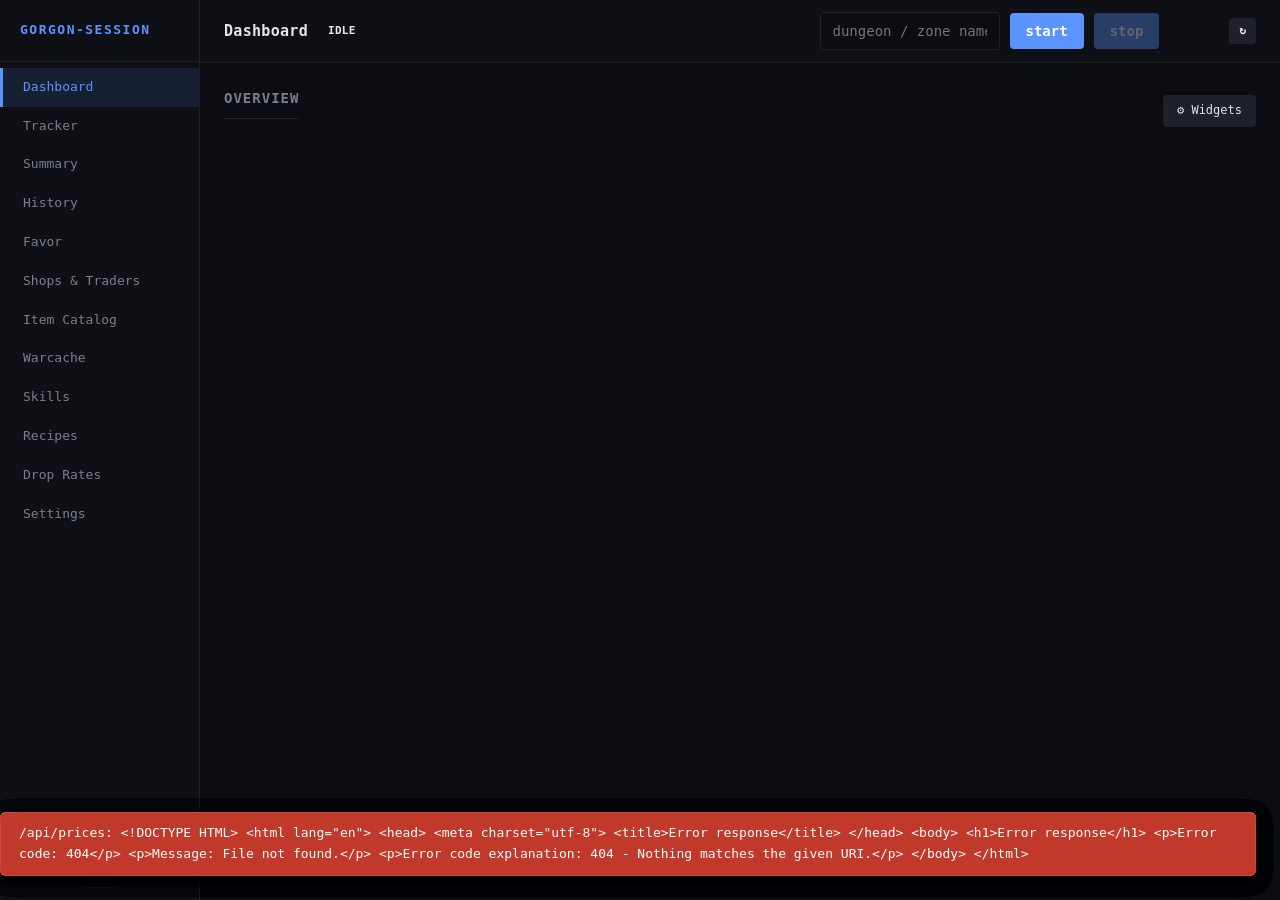
==== commit 0341e70c: "Removed combat , too small data from logs without VIP" ====
--- a/web/index.html
+++ b/web/index.html
@@ -33,7 +33,6 @@
     <div class="overlay-top-nav" role="tablist" aria-label="Overlay top menu">
       <button type="button" class="nav-item overlay-nav" data-view="tracker" role="tab" tabindex="-1" aria-selected="true">Tracker</button>
       <button type="button" class="nav-item overlay-nav" data-view="traders" role="tab" tabindex="-1" aria-selected="false">Traders</button>
-      <button type="button" class="nav-item overlay-nav" data-view="combat" role="tab" tabindex="-1" aria-selected="false">Combat</button>
       <button type="button" class="nav-item overlay-nav" data-view="drop-rates" role="tab" tabindex="-1" aria-selected="false">Drop Rates</button>
       <button type="button" class="nav-item overlay-nav" data-view="items" role="tab" tabindex="-1" aria-selected="false">Items</button>
       <button type="button" class="nav-item overlay-nav" data-view="summary" role="tab" tabindex="-1" aria-selected="false">Summary</button>
@@ -73,7 +72,6 @@
         <li class="nav-item" data-view="items" role="tab" tabindex="0" aria-selected="false">Item Catalog</li>
         <li class="nav-item" data-view="warcache" role="tab" tabindex="0" aria-selected="false">Warcache</li>
         <li class="nav-item" data-view="skills" role="tab" tabindex="0" aria-selected="false">Skills</li>
-        <li class="nav-item" data-view="combat" role="tab" tabindex="0" aria-selected="false">Combat</li>
         <li class="nav-item" data-view="recipes" role="tab" tabindex="0" aria-selected="false">Recipes</li>
         <li class="nav-item" data-view="drop-rates" role="tab" tabindex="0" aria-selected="false">Drop Rates</li>
         <li class="nav-item" data-view="settings" role="tab" tabindex="0" aria-selected="false">Settings</li>
@@ -174,7 +172,6 @@
           <div class="summary-controls">
             <button id="sort-npc" class="sort-btn active">by NPC</button>
             <button id="sort-map" class="sort-btn">by Map</button>
-            <button id="combat-btn" class="sort-btn" onclick="showCombatBreakdown()" title="Combat breakdown for the current session">Combat</button>
           </div>
         </div>
 
@@ -233,7 +230,6 @@
           <div class="history-detail-actions">
             <button id="export-csv" class="export-btn">Export CSV</button>
             <button id="export-notes" class="export-btn" style="background:var(--muted)" onclick="exportNotes()" title="Download all loot notes as notes.txt">Export Notes</button>
-            <button id="combat-breakdown-btn" class="export-btn" style="background:var(--muted)" onclick="showCombatBreakdownForDetail()" title="Combat breakdown for this session">Combat</button>
             <button id="delete-session" class="delete-btn">Delete</button>
           </div>
           <div class="history-detail-meta">
@@ -418,14 +414,6 @@
         <div id="skills-list" class="items-grid"></div>
       </section>
 
-      <!-- Combat Log view -->
-      <section id="view-combat" class="hidden">
-        <h2>Combat Log</h2>
-        <div class="items-count"><span id="combat-count">No combat data</span></div>
-        <div id="combat-stats" class="dash-widgets"></div>
-        <div id="combat-list"></div>
-      </section>
-
       <!-- Drop Rates view -->
       <section id="view-drop-rates" class="hidden">
         <h2>Drop Rates</h2>
@@ -445,6 +433,7 @@
       <section id="view-settings" class="hidden">
         <h2>Settings</h2>
         <form id="settings-form" class="settings-form">
+          <h3>App Settings</h3>
           <div class="form-group">
             <label for="settings-chat-log-dir">Chat Log Directory</label>
             <input id="settings-chat-log-dir" type="text" placeholder="e.g., C:\Users\...\AppData\LocalLow\Elder Game\Project Gorgon\ChatLogs" autocomplete="off">
@@ -504,7 +493,7 @@
           <h3>Data Management</h3>
           <div class="settings-actions-row">
             <button id="export-data" class="add-btn">Download Export</button>
-            <button id="import-data" class="add-btn" style="background:var(--muted)">Import Settings</button>
+            <button id="import-data" class="add-btn btn-secondary">Import Settings</button>
             <input type="file" id="import-file" accept=".json" style="display:none">
             <span id="import-status" class="settings-status"></span>
           </div>
@@ -567,18 +556,18 @@
 
           <div class="settings-actions-row">
             <button id="overlay-save" type="button" class="add-btn">Save Overlay Settings</button>
-            <button id="overlay-reset" type="button" class="add-btn" style="background:var(--muted)">Reset to Defaults</button>
-          </div>
-          <small class="form-help">Changes apply the next time the overlay opens.</small>
+            <button id="overlay-reset" type="button" class="add-btn btn-secondary">Reset to Defaults</button>
+          </div>
+          <small class="form-help">Opacity changes apply immediately to a running overlay. Position, theme, and accent apply the next time the overlay opens.</small>
 
           <div class="settings-actions-row" style="margin-top:16px">
             <button id="open-overlay" class="add-btn" onclick="openOverlay()">Open Overlay</button>
-            <button id="copy-overlay-url" class="add-btn" style="background:var(--muted)">Copy URL</button>
+            <button id="copy-overlay-url" class="add-btn btn-secondary">Copy URL</button>
           </div>
           <small class="form-help">
-            <strong>Controls:</strong> drag to move · <kbd>Ctrl+F9</kbd> toggles see-through (click-through) · <kbd>Esc</kbd> closes.<br>
-            The overlay opens automatically as a native window; the URL below is only a browser fallback:<br>
-            URL: <code id="overlay-url">http://localhost:7777/?overlay=1</code>
+            Drag to move. <kbd>Ctrl+F9</kbd> toggles click-through. <kbd>Esc</kbd> closes.<br>
+            The overlay opens as a native window. The URL below is a browser fallback:<br>
+            <code id="overlay-url">http://localhost:7777/?overlay=1</code>
           </small>
         </div>
       </section>
--- a/web/style.css
+++ b/web/style.css
@@ -1490,6 +1490,13 @@
   max-width: 600px;
   box-shadow: var(--shadow);
 }
+.settings-form h3 {
+  margin: 0 0 16px;
+  font-size: 14px;
+  text-transform: uppercase;
+  letter-spacing: 1px;
+  color: var(--muted);
+}
 .form-group {
   margin-bottom: 20px;
 }
@@ -1569,6 +1576,17 @@
   gap: 8px;
   align-items: center;
   margin-top: 12px;
+}
+
+/* Button hierarchy */
+.btn-secondary {
+  background: var(--bg);
+  color: var(--muted);
+  border: 1px solid var(--border);
+}
+.btn-secondary:hover {
+  color: var(--fg);
+  border-color: var(--muted);
 }
 
 /* Tracker controls */
@@ -3380,12 +3398,46 @@
 .overlay-form-grid .form-group.row label { margin: 0; }
 .overlay-form-grid .form-group.row input[type="checkbox"] { width: auto; }
 .overlay-form-grid input[type="range"] {
+  -webkit-appearance: none;
+  appearance: none;
+  width: 100%;
+  height: 6px;
   padding: 0;
   border: none;
+  border-radius: 3px;
+  background: linear-gradient(to right, var(--accent) 0%, var(--accent) var(--range-pct, 98%), var(--border) var(--range-pct, 98%), var(--border) 100%);
+  box-shadow: none;
+  cursor: pointer;
+  outline: none;
+}
+.overlay-form-grid input[type="range"]::-webkit-slider-thumb {
+  -webkit-appearance: none;
+  appearance: none;
+  width: 18px;
+  height: 18px;
+  border-radius: 50%;
+  background: var(--accent);
+  border: 2px solid var(--bg);
+  box-shadow: 0 0 0 2px var(--accent-dim);
+  cursor: pointer;
+  transition: box-shadow 0.15s;
+}
+.overlay-form-grid input[type="range"]::-webkit-slider-thumb:hover {
+  box-shadow: 0 0 0 4px var(--accent-dim);
+}
+.overlay-form-grid input[type="range"]::-moz-range-thumb {
+  width: 18px;
+  height: 18px;
+  border-radius: 50%;
+  background: var(--accent);
+  border: 2px solid var(--bg);
+  box-shadow: 0 0 0 2px var(--accent-dim);
+  cursor: pointer;
+}
+.overlay-form-grid input[type="range"]::-moz-range-track {
+  height: 6px;
+  border-radius: 3px;
   background: transparent;
-  box-shadow: none;
-  accent-color: var(--accent);
-  cursor: pointer;
 }
 .overlay-form-grid input[type="color"] {
   padding: 2px 4px;
@@ -3393,7 +3445,15 @@
   max-width: 140px;
   cursor: pointer;
 }
-.overlay-slider-value { color: var(--accent); font-weight: 700; }
+.overlay-slider-value {
+  color: var(--accent);
+  font-weight: 700;
+  font-size: 13px;
+  background: var(--accent-dim);
+  padding: 1px 6px;
+  border-radius: var(--radius-sm);
+  margin-left: 4px;
+}
 body.overlay-mode .overlay-form-grid { grid-template-columns: 1fr; }
 
 /* ===== Overlay Light Theme =====
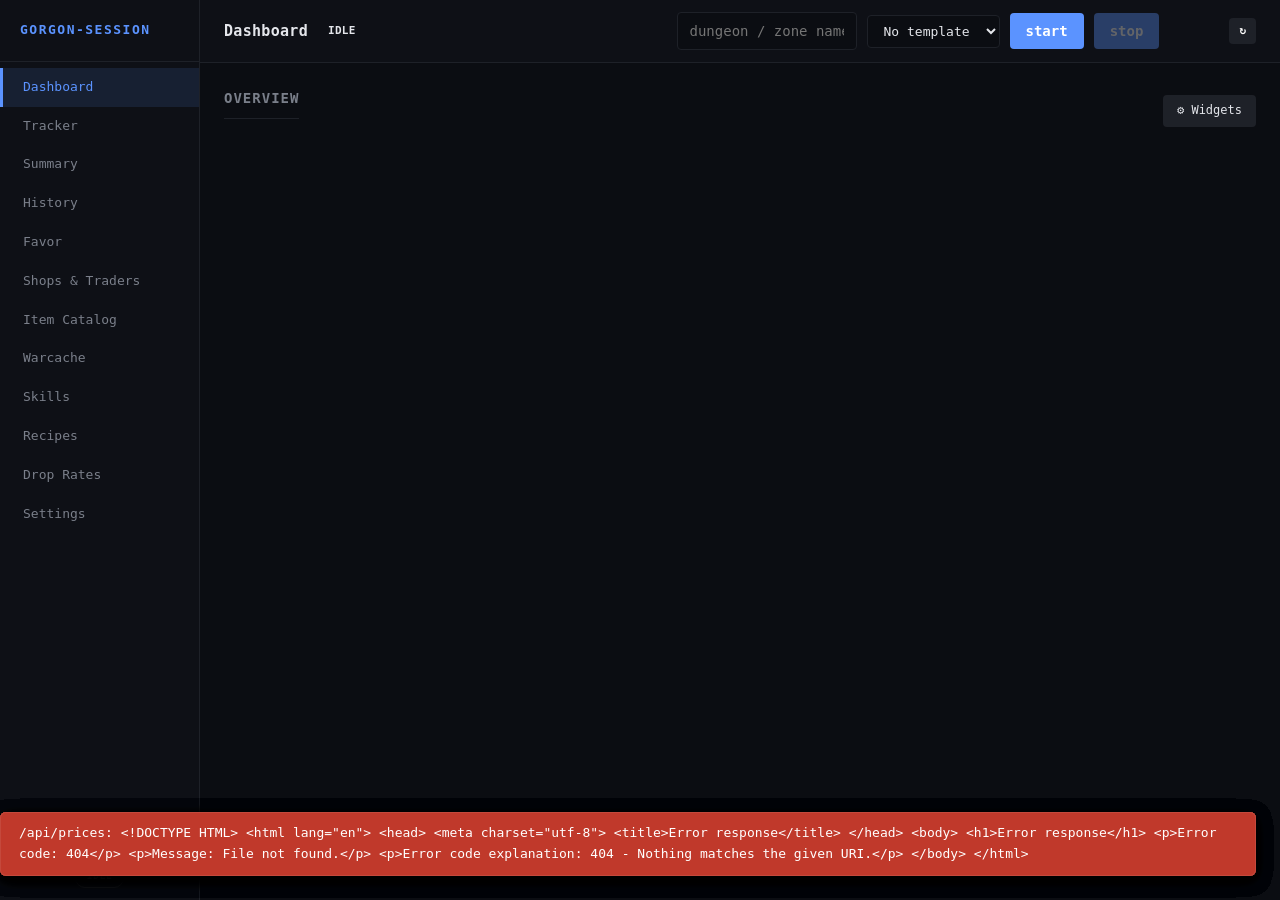
==== commit ecc137d7: "Route planner: sell/favor toggle, map grouping, favor distances, zone coords" ====
--- a/web/index.html
+++ b/web/index.html
@@ -86,6 +86,9 @@
       <h1 id="view-title">Tracker <small id="state">idle</small></h1>
       <div class="controls">
         <input id="dungeon" type="text" placeholder="dungeon / zone name" autocomplete="off">
+        <select id="session-template-select" title="Session template — pre-fills dungeon/zone and notes">
+          <option value="">No template</option>
+        </select>
         <button id="start">start</button>
         <button id="stop" disabled>stop</button>
         <span id="elapsed"></span>
@@ -113,6 +116,10 @@
             </label>
           </div>
           <div id="route-plan-results"></div>
+        </details>
+        <details class="route-plan-panel" id="sell-checklist-panel">
+          <summary>Sell Checklist</summary>
+          <div id="sell-checklist-body"><div class="route-plan-empty">Loading...</div></div>
         </details>
         <div class="tracker-controls">
           <input id="loot-search" type="text" placeholder="search items..." autocomplete="off">
@@ -211,6 +218,9 @@
             <div class="settings-search" style="flex:1">
               <input id="history-search" type="text" placeholder="search by dungeon or notes..." autocomplete="off">
             </div>
+            <div class="settings-search" style="flex:1">
+              <input id="history-tag-filter" type="text" placeholder="filter by tag..." autocomplete="off">
+            </div>
             <button id="compare-btn" class="filter-btn" onclick="showCompareModal()" title="Compare two sessions">Compare</button>
             <label class="bulk-toggle"><input type="checkbox" id="bulk-toggle"> Select</label>
             <div id="bulk-actions" class="bulk-actions hidden">
@@ -238,6 +248,11 @@
             <span id="history-detail-duration"></span>
           </div>
           <div id="history-detail-notes" class="history-detail-notes"></div>
+          <div id="history-detail-tags" class="history-detail-tags"></div>
+          <div class="history-detail-tag-add">
+            <input id="history-tag-input" type="text" placeholder="add tag..." autocomplete="off" onkeydown="if(event.key==='Enter')addHistoryTag()">
+            <button class="add-btn" onclick="addHistoryTag()">Add Tag</button>
+          </div>
         </div>
           <div class="history-detail-stats">
             <div class="stat-card">
@@ -287,6 +302,7 @@
                 <div id="hd-keep-list"></div>
               </div>
             </div>
+            <div id="hd-zones"></div>
           </div>
           <div id="hd-panel-timeline" class="hd-panel hidden">
             <h3>Timeline</h3>
@@ -383,6 +399,10 @@
       <!-- Recipes view -->
       <section id="view-recipes" class="hidden">
         <h2>Recipe Browser</h2>
+        <details class="route-plan-panel tracked-recipes-panel" open>
+          <summary>Tracked Recipes &amp; Materials</summary>
+          <div id="tracked-recipes-body"><div class="route-plan-empty">Loading...</div></div>
+        </details>
         <div class="profit-calculator">
           <h3>Profit Calculator</h3>
           <div class="crafting-controls">
@@ -513,6 +533,18 @@
             <span id="pp-count" class="pp-count">0 items</span>
           </div>
           <div id="pp-list"></div>
+        </div>
+
+        <div class="player-prices-section session-templates-section">
+          <h3>Session Templates</h3>
+          <p class="form-help">Templates pre-fill the dungeon/zone and notes when starting a session. Name and notes are required.</p>
+          <div class="player-prices-add session-templates-add">
+            <input id="st-name" type="text" placeholder="Template name" autocomplete="off">
+            <input id="st-zone" type="text" placeholder="Zone / dungeon (optional)" autocomplete="off">
+            <textarea id="st-notes" placeholder="Session notes" rows="2"></textarea>
+            <button id="st-add">Add</button>
+          </div>
+          <div id="st-list"></div>
         </div>
 
         <div class="settings-actions">
--- a/web/style.css
+++ b/web/style.css
@@ -2988,58 +2988,106 @@
   cursor: pointer;
 }
 .route-plan-trader { white-space: nowrap; }
+.route-plan-switch {
+  margin-left: 6px;
+  padding: 0 6px;
+  border: 1px solid var(--border);
+  border-radius: var(--radius-sm);
+  background: var(--row-alt);
+  color: var(--fg);
+  cursor: pointer;
+  font-size: 12px;
+  vertical-align: middle;
+}
+.route-plan-switch:hover { border-color: var(--accent); color: var(--accent); }
+.route-plan-picker {
+  display: flex;
+  flex-direction: column;
+  gap: 2px;
+  margin-top: 4px;
+  padding: 4px;
+  border: 1px solid var(--border);
+  border-radius: var(--radius-sm);
+  background: var(--bg);
+}
+.route-plan-picker[hidden] { display: none; }
+.route-plan-option {
+  display: flex;
+  gap: 6px;
+  align-items: baseline;
+  padding: 2px 6px;
+  border: none;
+  background: none;
+  color: var(--fg);
+  text-align: left;
+  cursor: pointer;
+  font-size: 12px;
+}
+.route-plan-option:hover { background: var(--row-alt); color: var(--accent); }
+.route-plan-group {
+  border: 1px solid var(--border);
+  border-radius: var(--radius-sm);
+  margin: 6px 0;
+  background: var(--bg);
+  overflow: hidden;
+}
+.route-plan-group-header {
+  display: flex;
+  align-items: baseline;
+  gap: 6px;
+  padding: 6px 8px;
+  background: var(--row-alt);
+  font-size: 13px;
+}
+.route-plan-group-items { padding: 2px 0; }
+.route-plan-group-items .route-plan-item:last-child { border-bottom: none; }
+.route-plan-map {
+  border: 1px solid var(--border);
+  border-radius: var(--radius);
+  margin: 8px 0;
+  overflow: hidden;
+}
+.route-plan-map-header {
+  padding: 5px 8px;
+  background: var(--row-alt);
+  font-weight: 600;
+  font-size: 12px;
+  text-transform: uppercase;
+  letter-spacing: 0.5px;
+  color: var(--muted);
+}
+.route-plan-map .route-plan-group {
+  border: none;
+  border-radius: 0;
+  margin: 0;
+  border-top: 1px solid var(--row-alt);
+}
+.route-plan-map .route-plan-group:first-child { border-top: none; }
+.route-plan-tabs {
+  display: flex;
+  gap: 6px;
+  margin-bottom: 8px;
+}
+.route-plan-tab {
+  border: 1px solid var(--border);
+  background: var(--bg);
+  color: var(--muted);
+  border-radius: var(--radius-sm);
+  padding: 4px 10px;
+  font-size: 12px;
+  cursor: pointer;
+}
+.route-plan-tab.active {
+  background: var(--row-alt);
+  color: var(--accent);
+  border-color: var(--accent);
+}
 .route-plan-empty {
   padding: 10px;
   color: var(--muted);
   font-size: 13px;
 }
 
-/* ===== Trader-centric route plan cards ===== */
-.route-trader-card {
-  margin-top: 8px;
-  background: var(--bg);
-  border: 1px solid var(--border);
-  border-radius: var(--radius-sm);
-  overflow: hidden;
-}
-.route-trader-card:first-of-type { margin-top: 4px; }
-.route-trader-head {
-  display: flex;
-  align-items: baseline;
-  gap: 6px;
-  padding: 8px 10px;
-  cursor: pointer;
-  font-weight: 600;
-  font-size: 13px;
-  user-select: none;
-  background: var(--row-alt);
-}
-.route-trader-head:hover { color: var(--accent); }
-.route-trader-distance {
-  color: var(--muted);
-  font-weight: 400;
-  font-size: 12px;
-  white-space: nowrap;
-}
-.route-trader-area {
-  padding: 6px 10px 2px;
-  color: var(--muted);
-  font-size: 11px;
-}
-.route-section-title {
-  margin: 8px 10px 4px;
-  font-size: 11px;
-  text-transform: uppercase;
-  letter-spacing: 0.5px;
-  font-weight: 600;
-}
-.route-section-title.sell { color: var(--sell-vendor); }
-.route-section-title.favor { color: var(--favor); }
-.route-trader-card .route-plan-item {
-  padding: 3px 10px;
-  justify-content: space-between;
-}
-.route-trader-card .route-plan-item-name { overflow-wrap: anywhere; }
 .route-plan-loading {
   padding: 10px;
   color: var(--muted);
@@ -3478,3 +3526,162 @@
 body.overlay-mode[data-theme="light"] .overlay-bottom {
   background: #f0f2f5;
 }
+
+/* ===== Session Tags ===== */
+.tag-chip {
+  display: inline-flex;
+  align-items: center;
+  gap: 4px;
+  padding: 2px 8px;
+  border-radius: 999px;
+  background: var(--row);
+  border: 1px solid var(--border);
+  color: var(--fg);
+  font-size: 12px;
+}
+.tag-chip .tag-x {
+  background: none;
+  border: none;
+  color: var(--muted);
+  cursor: pointer;
+  font-size: 12px;
+  padding: 0;
+  line-height: 1;
+}
+.tag-chip .tag-x:hover { color: var(--fg); }
+.history-card-tags {
+  display: flex;
+  flex-wrap: wrap;
+  gap: 4px;
+  margin-bottom: 12px;
+}
+.history-detail-tags {
+  display: flex;
+  flex-wrap: wrap;
+  gap: 6px;
+  margin: 8px 0 0;
+}
+.history-detail-tag-add {
+  display: flex;
+  gap: 8px;
+  margin: 8px 0;
+}
+.history-detail-tag-add input {
+  flex: 1;
+  max-width: 240px;
+}
+
+/* ===== Header template select ===== */
+.controls select {
+  padding: 7px 12px;
+  background: var(--bg);
+  border: 1px solid var(--border);
+  color: var(--fg);
+  border-radius: var(--radius-sm);
+  font: inherit;
+  font-size: 13px;
+  max-width: 180px;
+  cursor: pointer;
+}
+body.overlay-mode .controls select { max-width: 110px; padding: 5px 10px; font-size: 12px; }
+
+/* ===== Tracked Recipes ===== */
+.tracked-recipes-panel { margin-bottom: 12px; }
+.history-card-actions { margin-top: 8px; }
+.track-recipe-btn {
+  padding: 3px 10px;
+  background: var(--border);
+  color: var(--fg);
+  border: 1px solid var(--border);
+  border-radius: var(--radius-sm);
+  cursor: pointer;
+  font: inherit;
+  font-size: 12px;
+}
+.track-recipe-btn:hover { border-color: var(--accent); color: var(--accent); }
+.track-recipe-btn.tracked { background: var(--accent); border-color: var(--accent); color: #fff; }
+.tracked-recipe { padding: 8px 0; border-bottom: 1px solid var(--row-alt); }
+.tracked-recipe:last-child { border-bottom: none; }
+.tracked-recipe-head { font-weight: 600; font-size: 13px; margin-bottom: 4px; }
+.mat-shortfall-row {
+  display: flex;
+  justify-content: space-between;
+  gap: 8px;
+  padding: 2px 0;
+  font-size: 12px;
+}
+.mat-shortfall-row.missing .mat-shortfall-count { color: #e74c3c; font-weight: 600; }
+.mat-shortfall-row.ok .mat-shortfall-count { color: var(--favor); }
+.mat-ok { color: var(--favor); }
+
+/* ===== Sell Checklist ===== */
+.sell-checklist-toolbar {
+  display: flex;
+  justify-content: space-between;
+  align-items: center;
+  margin: 8px 0;
+  font-size: 12px;
+}
+.sell-check-row {
+  display: flex;
+  align-items: center;
+  gap: 10px;
+  padding: 6px 8px;
+  border-bottom: 1px solid var(--row-alt);
+  font-size: 13px;
+  cursor: pointer;
+}
+.sell-check-row:last-child { border-bottom: none; }
+.sell-check-row input { margin: 0; accent-color: var(--accent); }
+.sell-check-name { font-weight: 600; min-width: 140px; }
+.sell-check-area { color: var(--muted); font-size: 12px; min-width: 110px; }
+.sell-check-items { flex: 1; color: var(--muted); font-size: 12px; }
+.sell-check-dist { color: var(--muted); font-size: 12px; min-width: 60px; text-align: right; }
+.sell-check-cap { color: var(--sell-vendor); font-size: 12px; font-weight: 600; min-width: 70px; text-align: right; }
+
+/* ===== Loot material highlight ===== */
+tr.loot-material,
+tr.loot-material:nth-child(even) { background: var(--accent-dim); }
+tr.loot-material:hover { background: rgba(91, 147, 255, 0.2); }
+.material-badge {
+  display: inline-block;
+  margin-left: 6px;
+  padding: 1px 6px;
+  border-radius: 10px;
+  background: var(--accent-dim);
+  border: 1px solid var(--accent);
+  color: var(--accent);
+  font-size: 10px;
+  text-transform: uppercase;
+  letter-spacing: 0.5px;
+  vertical-align: middle;
+}
+
+/* ===== Session Templates (Settings) ===== */
+.session-templates-add { align-items: flex-start; }
+.session-templates-add textarea {
+  flex: 1;
+  min-width: 160px;
+  padding: 8px 12px;
+  background: var(--bg);
+  border: 1px solid var(--border);
+  color: var(--fg);
+  border-radius: var(--radius-sm);
+  font: inherit;
+  font-size: 13px;
+  resize: vertical;
+}
+.st-item {
+  display: flex;
+  align-items: center;
+  gap: 12px;
+  padding: 8px 12px;
+  background: var(--row);
+  border: 1px solid var(--border);
+  border-radius: var(--radius-sm);
+  margin-bottom: 4px;
+}
+.st-item-main { flex: 1; display: flex; flex-wrap: wrap; gap: 4px 12px; align-items: baseline; }
+.st-name { font-weight: 600; font-size: 13px; }
+.st-zone { color: var(--accent); font-size: 12px; }
+.st-notes { color: var(--muted); font-size: 12px; }
